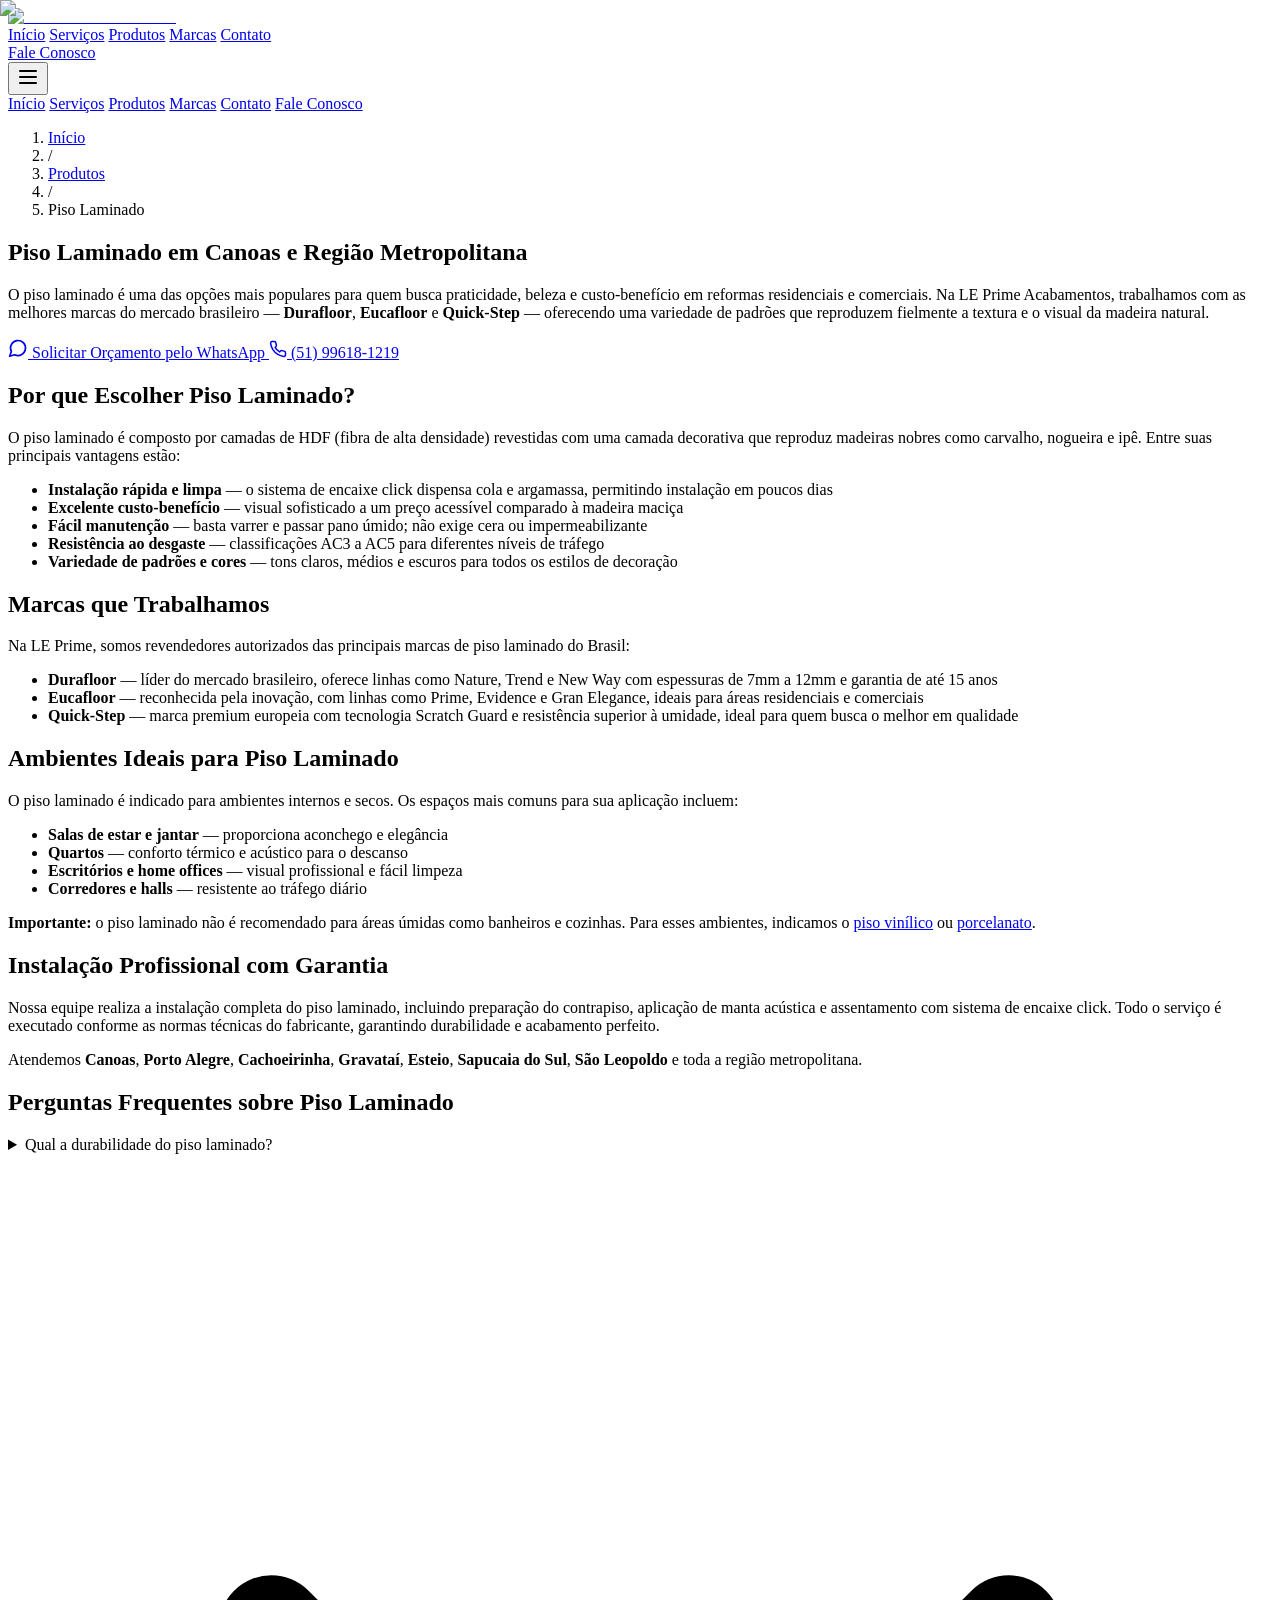
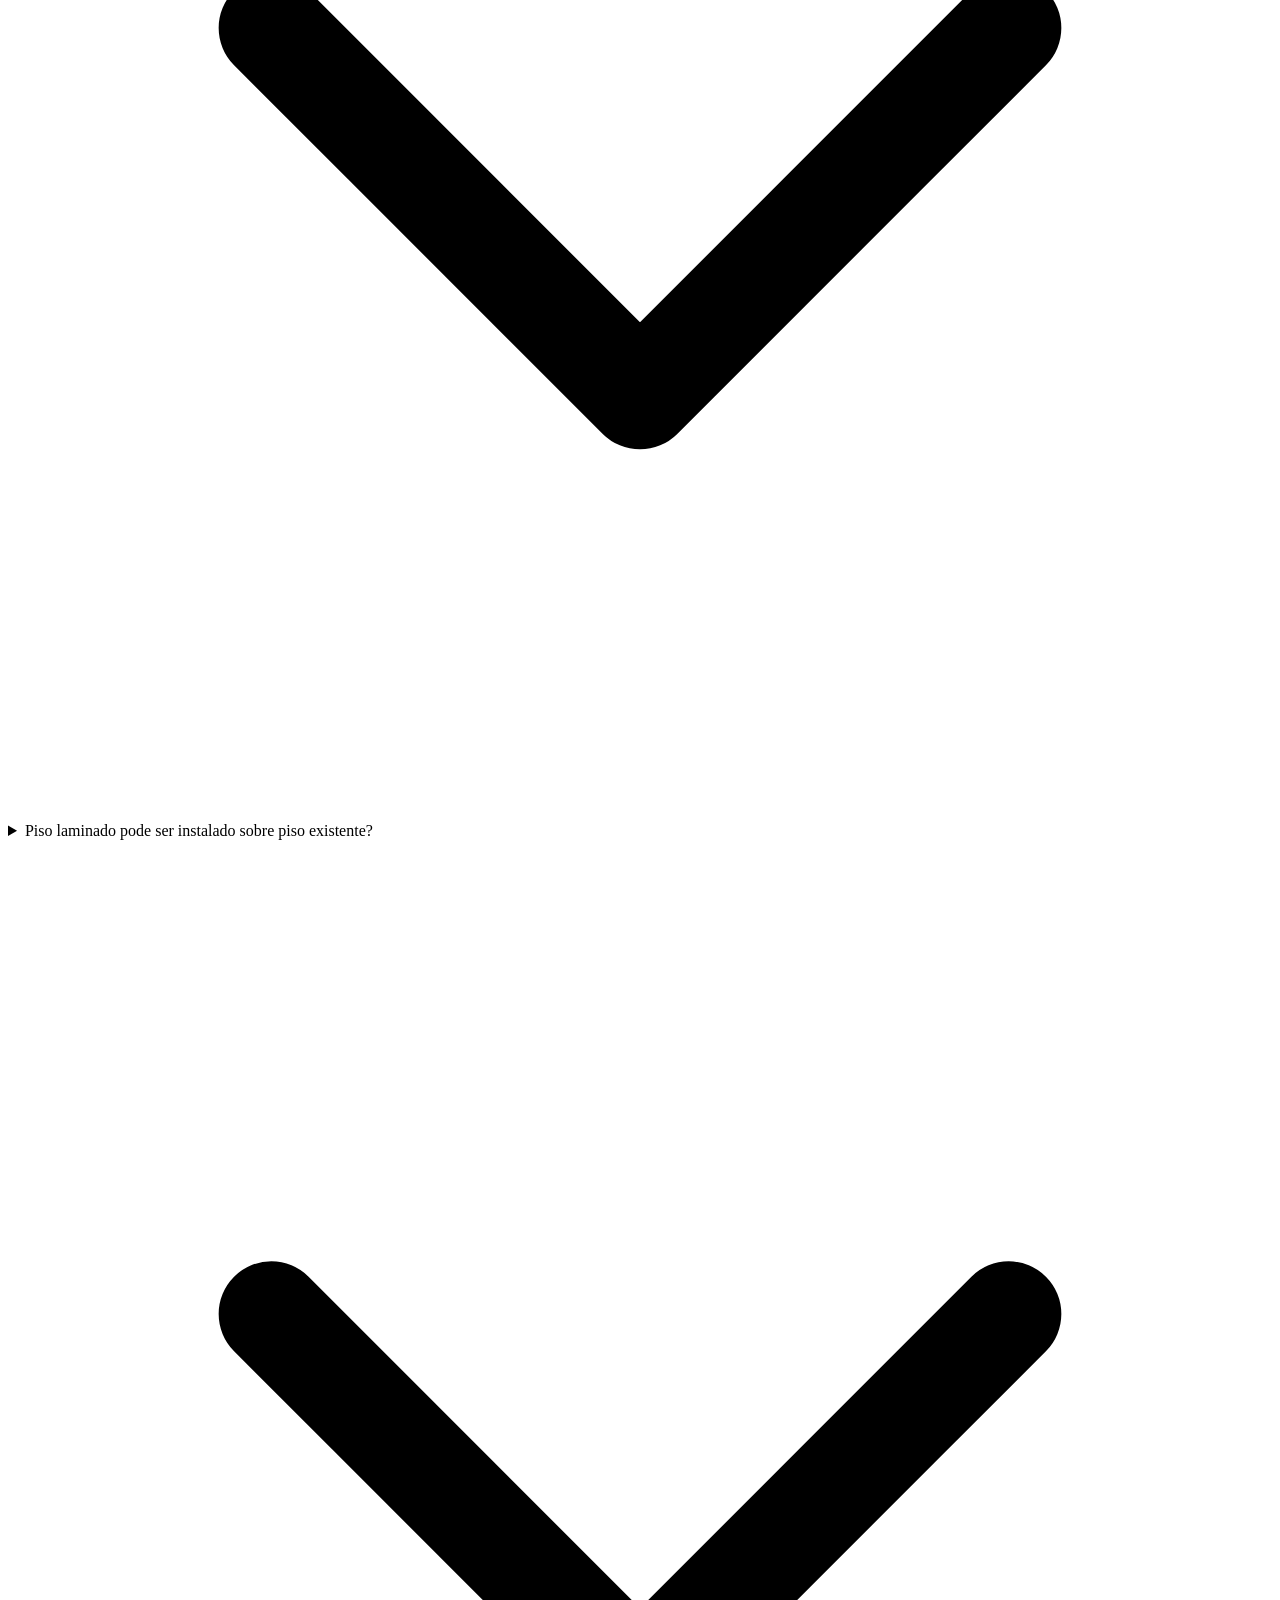
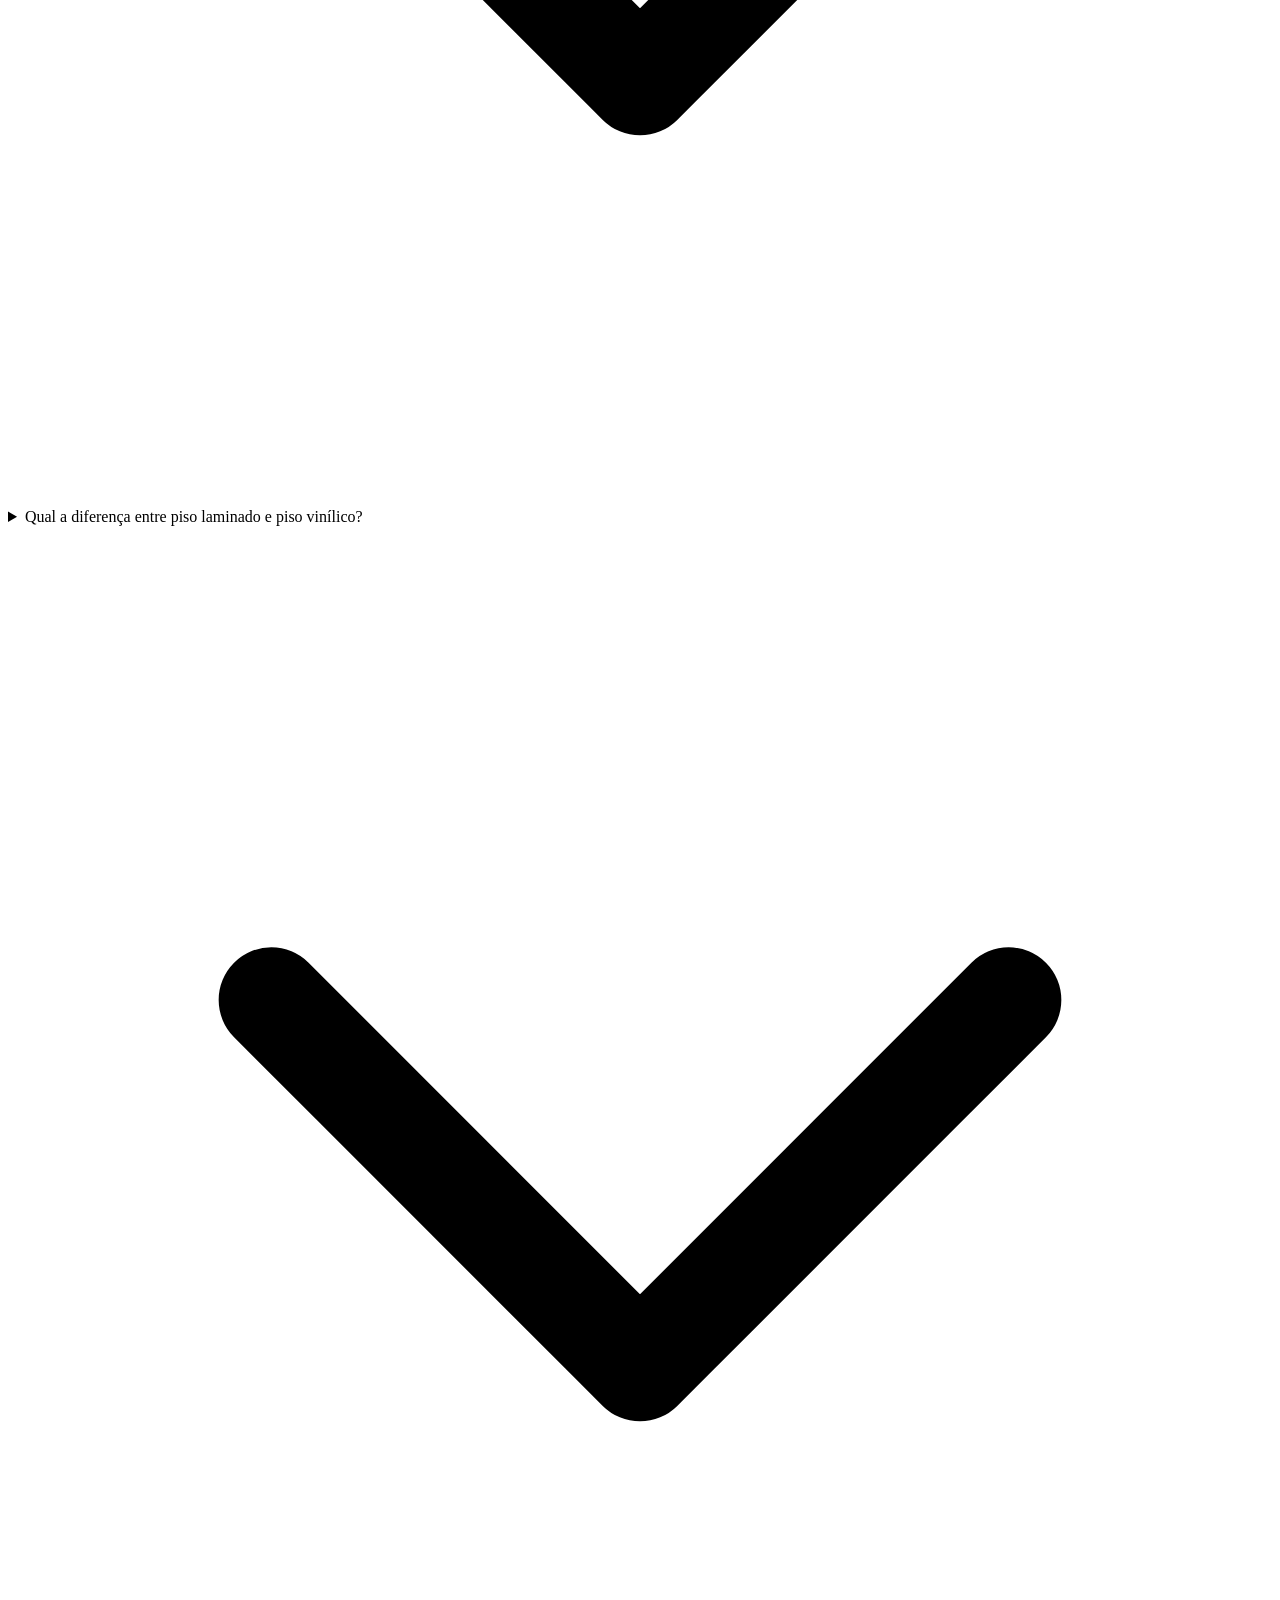
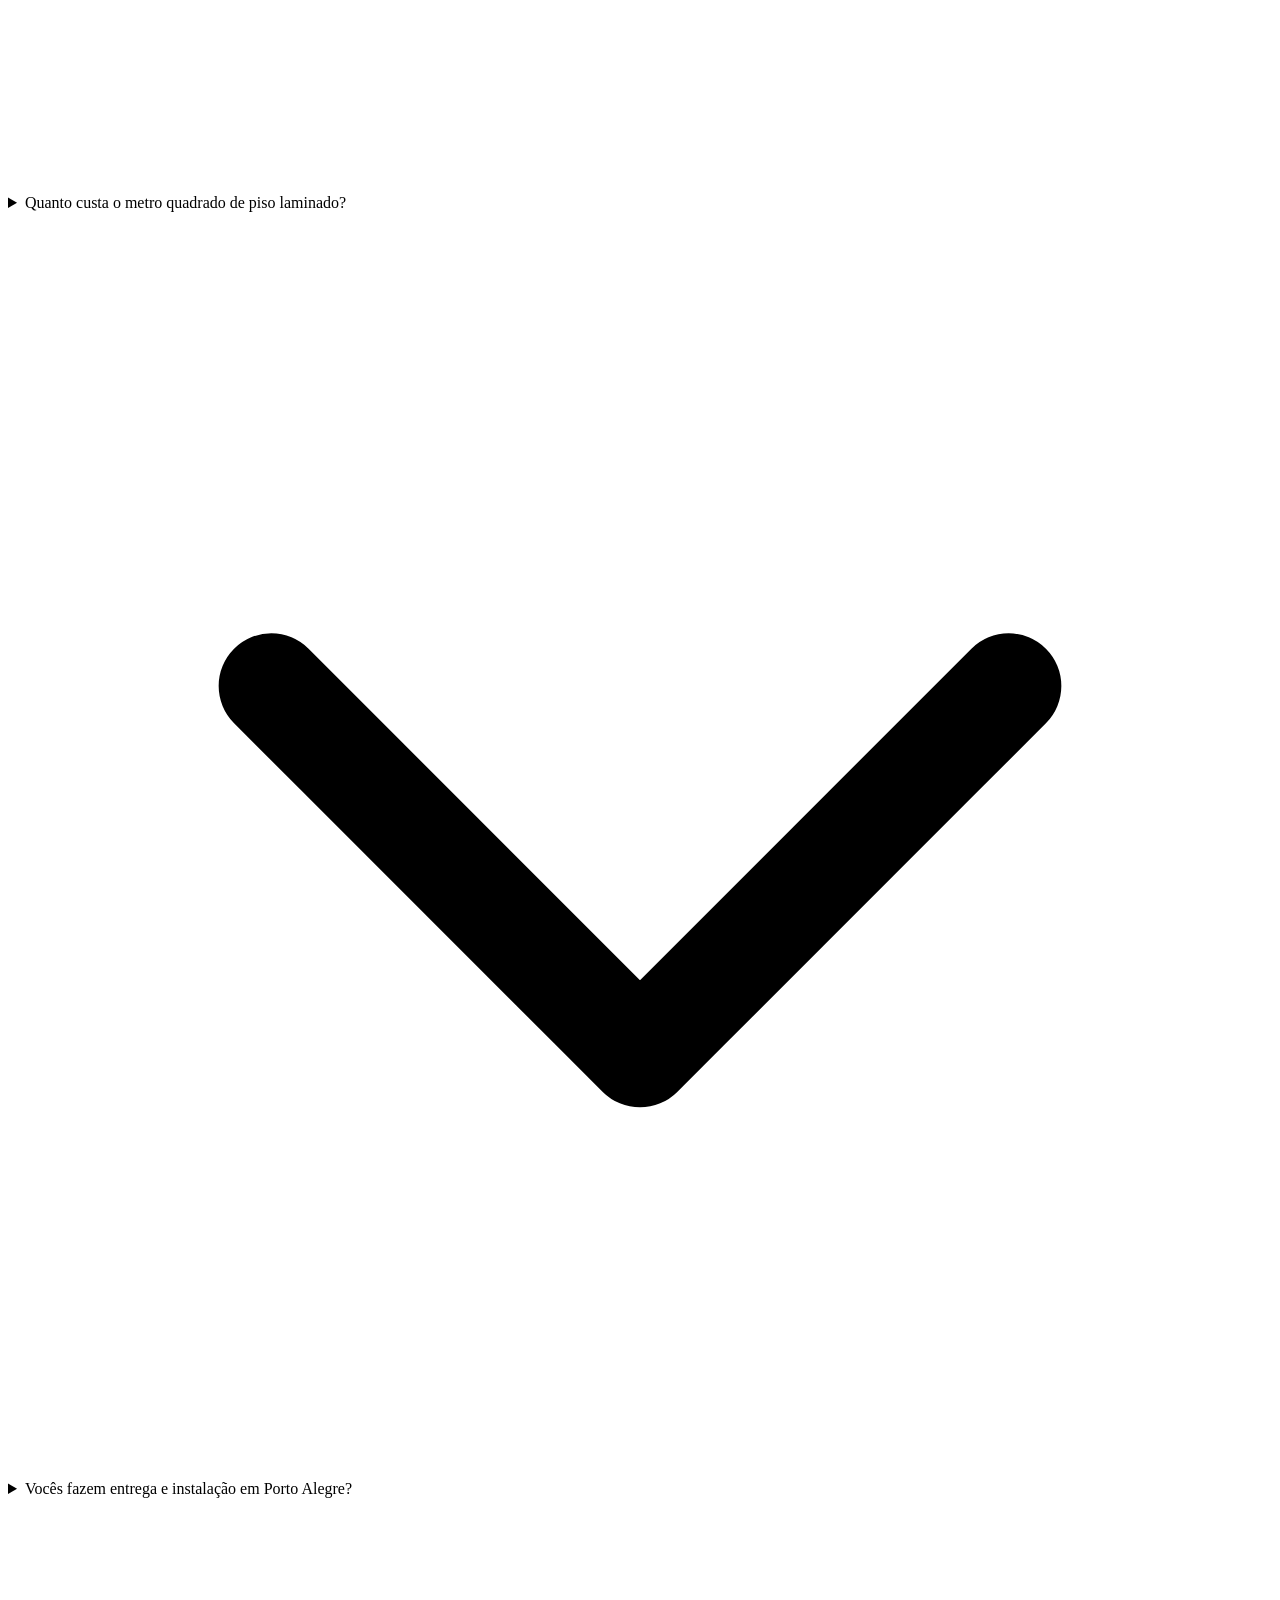
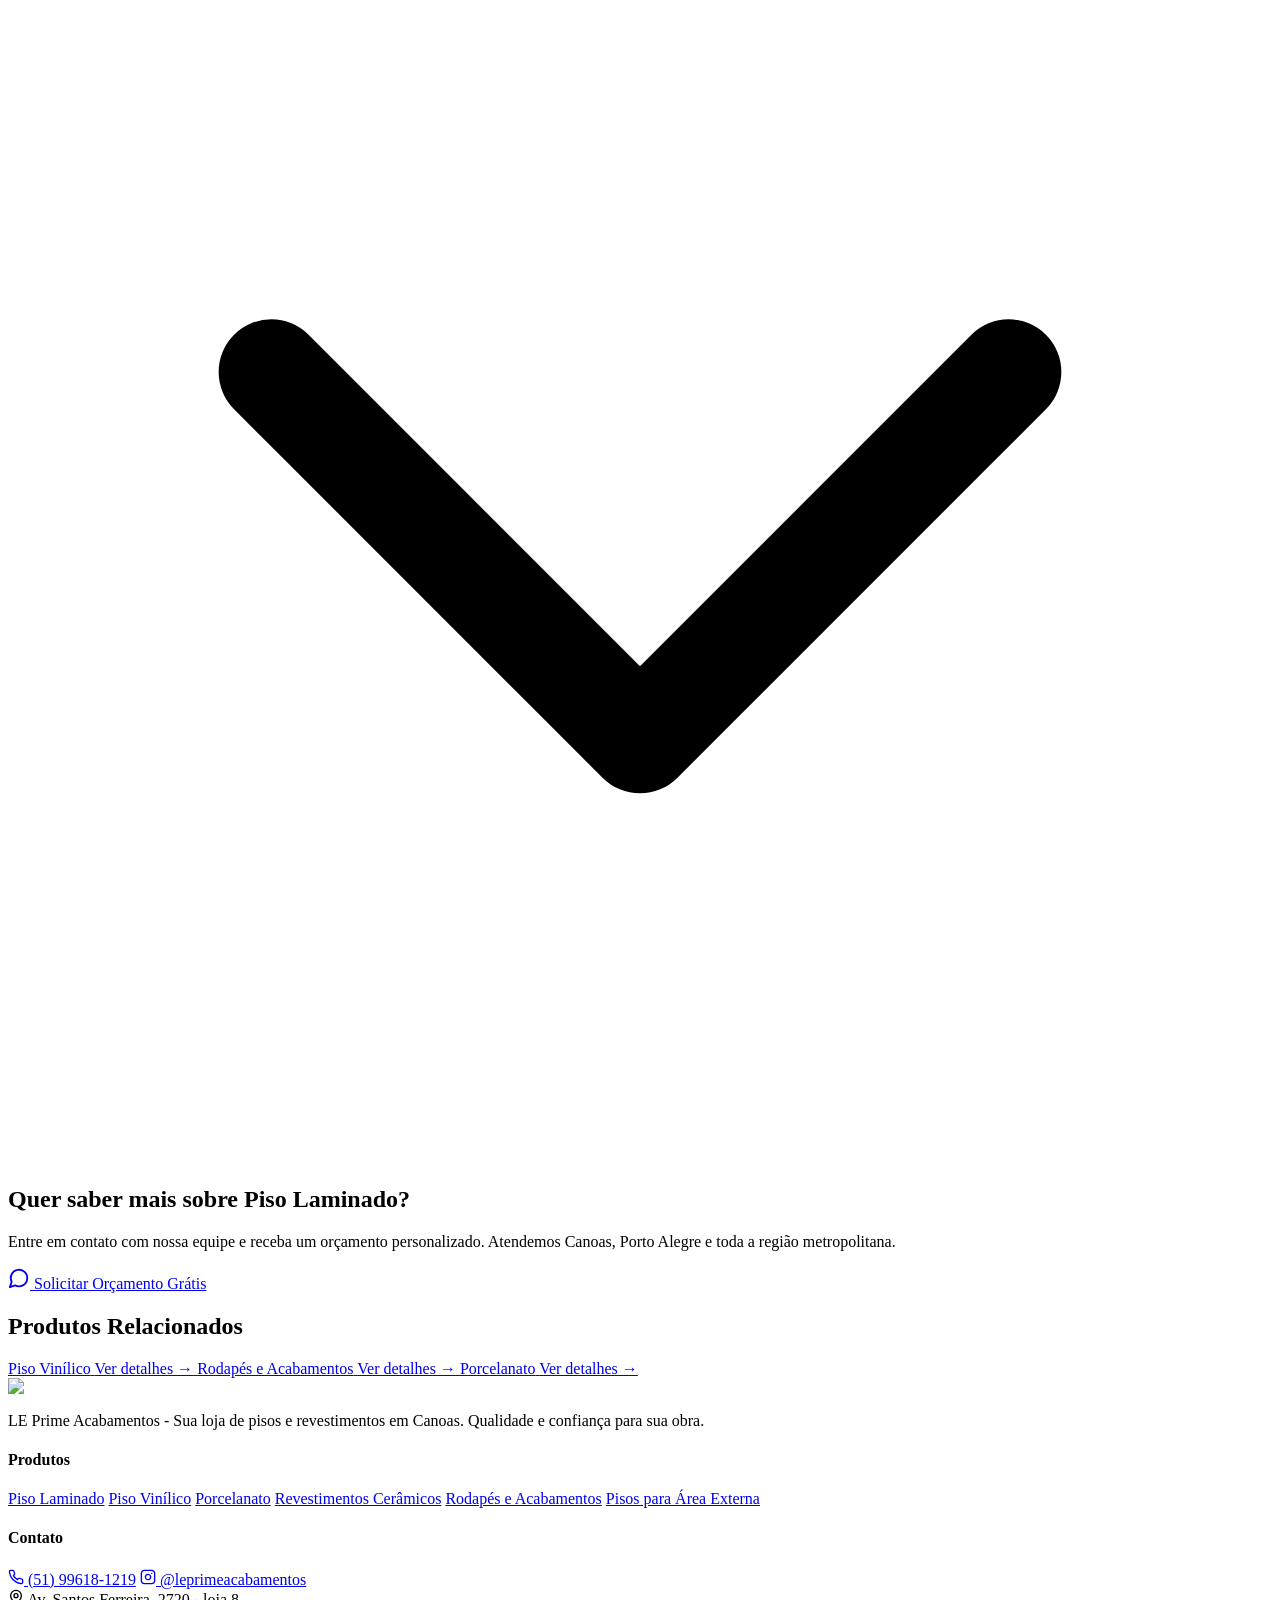
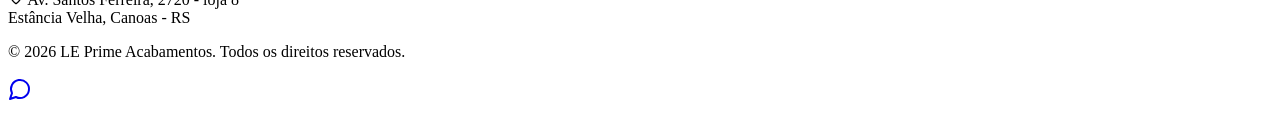
==== public/produtos/piso-laminado/index.html @ abb62f90 "feat: Bloco 4 — 6 páginas de produto com SEO completo - Criadas 6 páginas de produto em /produtos/{s" ====
<!DOCTYPE html>
<html lang="pt-BR">
<head>
<meta charset="utf-8"/>
<meta name="viewport" content="width=device-width, initial-scale=1"/>
<title>Piso Laminado em Canoas, RS | LE Prime Acabamentos</title>
<meta name="description" content="Piso laminado de alta resistência em Canoas e Porto Alegre. Marcas Durafloor, Eucafloor e Quick-Step com instalação profissional e garantia. Orçamento grátis!"/>
<meta name="keywords" content="piso laminado canoas, piso laminado porto alegre, laminado durafloor, laminado eucafloor, laminado quick-step, instalação piso laminado canoas, loja de pisos canoas"/>
<meta name="robots" content="index, follow, max-image-preview:large, max-snippet:-1, max-video-preview:-1"/>
<link rel="canonical" href="https://www.leprimeacabamentos.com.br/produtos/piso-laminado"/>

<!-- Open Graph -->
<meta property="og:title" content="Piso Laminado em Canoas, RS | LE Prime Acabamentos"/>
<meta property="og:description" content="Piso laminado de alta resistência em Canoas e Porto Alegre. Marcas Durafloor, Eucafloor e Quick-Step com instalação profissional e garantia. Orçamento grátis!"/>
<meta property="og:locale" content="pt_BR"/>
<meta property="og:type" content="website"/>
<meta property="og:url" content="https://www.leprimeacabamentos.com.br/produtos/piso-laminado"/>
<meta property="og:site_name" content="LE Prime Acabamentos"/>
<meta property="og:image" content="https://www.leprimeacabamentos.com.br/images/og-image.jpg"/>
<meta property="og:image:width" content="1200"/>
<meta property="og:image:height" content="630"/>
<meta property="og:image:alt" content="Piso Laminado — LE Prime Acabamentos Canoas RS"/>

<!-- Twitter Card -->
<meta name="twitter:card" content="summary_large_image"/>
<meta name="twitter:title" content="Piso Laminado em Canoas, RS | LE Prime Acabamentos"/>
<meta name="twitter:description" content="Piso laminado de alta resistência em Canoas e Porto Alegre. Marcas Durafloor, Eucafloor e Quick-Step com instalação profissional e garantia. Orçamento grátis!"/>
<meta name="twitter:image" content="https://www.leprimeacabamentos.com.br/images/og-image.jpg"/>

<!-- Favicons -->
<link rel="icon" href="/favicon.ico" sizes="48x48"/>
<link rel="icon" type="image/png" href="/favicon-32x32.png" sizes="32x32"/>
<link rel="icon" type="image/png" href="/favicon-16x16.png" sizes="16x16"/>
<link rel="apple-touch-icon" href="/apple-touch-icon-180x180.png" sizes="180x180"/>

<!-- Fonts & CSS (same as homepage) -->
<link rel="preload" href="/_next/static/media/2a65768255d6b625-s.p.d19752fb.woff2" as="font" crossorigin="" type="font/woff2"/>
<link rel="preload" href="/_next/static/media/83afe278b6a6bb3c-s.p.3a6ba036.woff2" as="font" crossorigin="" type="font/woff2"/>
<link rel="stylesheet" href="/_next/static/chunks/842a266dc51f38ae.css" data-precedence="next"/>
<link rel="stylesheet" href="/_next/static/chunks/28640b6b46b6583d.css" data-precedence="next"/>

<!-- Preload hero image -->
<link rel="preload" as="image" href="/piso-laminado.webp"/>

<!-- Schema.org: Product -->
<script type="application/ld+json">{"@context": "https://schema.org", "@type": "Product", "name": "Piso Laminado", "description": "Piso laminado de alta resistência em Canoas e Porto Alegre. Marcas Durafloor, Eucafloor e Quick-Step com instalação profissional e garantia. Orçamento grátis!", "image": "https://www.leprimeacabamentos.com.br/piso-laminado.webp", "brand": {"@type": "Brand", "name": "LE Prime Acabamentos"}, "offers": {"@type": "Offer", "url": "https://www.leprimeacabamentos.com.br/produtos/piso-laminado", "priceCurrency": "BRL", "availability": "https://schema.org/InStock", "seller": {"@type": "LocalBusiness", "name": "LE Prime Acabamentos", "address": {"@type": "PostalAddress", "streetAddress": "Av. Santos Ferreira, 2720 - loja 8, Estância Velha", "addressLocality": "Canoas", "addressRegion": "RS", "addressCountry": "BR"}}}}</script>

<!-- Schema.org: FAQPage -->
<script type="application/ld+json">{"@context": "https://schema.org", "@type": "FAQPage", "mainEntity": [{"@type": "Question", "name": "Qual a durabilidade do piso laminado?", "acceptedAnswer": {"@type": "Answer", "text": "Com manutenção adequada, o piso laminado dura de 10 a 20 anos. A durabilidade depende da classificação AC (resistência ao desgaste) e do cuidado no dia a dia. Modelos AC4 e AC5 são indicados para áreas de maior tráfego."}}, {"@type": "Question", "name": "Piso laminado pode ser instalado sobre piso existente?", "acceptedAnswer": {"@type": "Answer", "text": "Sim! Uma das grandes vantagens do laminado é poder ser instalado sobre pisos existentes (cerâmica, porcelanato, cimento) desde que a superfície esteja nivelada. Isso reduz o tempo e custo da reforma."}}, {"@type": "Question", "name": "Qual a diferença entre piso laminado e piso vinílico?", "acceptedAnswer": {"@type": "Answer", "text": "O piso laminado é feito de madeira (HDF) e não resiste à água, sendo ideal para áreas secas. Já o piso vinílico é 100% resistente à água e pode ser usado em cozinhas e banheiros. Ambos têm visual semelhante, mas aplicações diferentes."}}, {"@type": "Question", "name": "Quanto custa o metro quadrado de piso laminado?", "acceptedAnswer": {"@type": "Answer", "text": "O preço varia conforme a marca e linha. Na LE Prime, trabalhamos com opções a partir de R$ 40/m² até linhas premium acima de R$ 120/m². Entre em contato pelo WhatsApp para um orçamento personalizado."}}, {"@type": "Question", "name": "Vocês fazem entrega e instalação em Porto Alegre?", "acceptedAnswer": {"@type": "Answer", "text": "Sim! Atendemos Porto Alegre, Canoas e toda a região metropolitana. Fazemos entrega do material e instalação profissional com garantia de mão de obra."}}]}</script>

<!-- Schema.org: BreadcrumbList -->
<script type="application/ld+json">{"@context": "https://schema.org", "@type": "BreadcrumbList", "itemListElement": [{"@type": "ListItem", "position": 1, "name": "Início", "item": "https://www.leprimeacabamentos.com.br"}, {"@type": "ListItem", "position": 2, "name": "Produtos", "item": "https://www.leprimeacabamentos.com.br/#produtos"}, {"@type": "ListItem", "position": 3, "name": "Piso Laminado", "item": "https://www.leprimeacabamentos.com.br/produtos/piso-laminado"}]}</script>

<!-- Meta Pixel -->
<script>!function(f,b,e,v,n,t,s){if(f.fbq)return;n=f.fbq=function(){n.callMethod?n.callMethod.apply(n,arguments):n.queue.push(arguments)};if(!f._fbq)f._fbq=n;n.push=n;n.loaded=!0;n.version='2.0';n.queue=[];t=b.createElement(e);t.async=!0;t.src=v;s=b.getElementsByTagName(e)[0];s.parentNode.insertBefore(t,s)}(window,document,'script','https://connect.facebook.net/en_US/fbevents.js');fbq('init','460157146189264');fbq('track','PageView');</script>
<noscript><img height="1" width="1" style="display:none" src="https://www.facebook.com/tr?id=460157146189264&ev=PageView&noscript=1"/></noscript>

<!-- GTM -->
<script>(function(w,d,s,l,i){w[l]=w[l]||[];w[l].push({'gtm.start':new Date().getTime(),event:'gtm.js'});var f=d.getElementsByTagName(s)[0],j=d.createElement(s),dl=l!='dataLayer'?'&l='+l:'';j.async=true;j.src='https://www.googletagmanager.com/gtm.js?id='+i+dl;f.parentNode.insertBefore(j,f);})(window,document,'script','dataLayer','GTM-TZK64F4Z');</script>

<!-- GA4 Event Tracking -->
<script>
(function(){
  window.dataLayer = window.dataLayer || [];
  if (typeof window.gtag !== 'function') {
    window.gtag = function(){ window.dataLayer.push(arguments); };
  }
  // WhatsApp click tracking
  document.addEventListener('click', function(e) {
    var link = e.target.closest('a[href*="wa.me"]');
    if (!link) return;
    var href = link.getAttribute('href') || '';
    gtag('event', 'clique_whatsapp', {
      event_category: 'engajamento',
      event_label: 'Piso Laminado',
      link_url: href,
      produto: 'Piso Laminado',
      origem: 'pagina_produto',
      page_path: '/produtos/piso-laminado'
    });
    if (typeof fbq === 'function') {
      fbq('track', 'Contact', { content_name: 'Piso Laminado', content_category: 'pagina_produto' });
    }
  }, true);
  // Scroll 50%
  var scroll50Fired = false;
  function checkScroll() {
    if (scroll50Fired) return;
    var scrollTop = window.pageYOffset || document.documentElement.scrollTop;
    var docHeight = document.documentElement.scrollHeight - window.innerHeight;
    if (docHeight > 0 && (scrollTop / docHeight) >= 0.5) {
      scroll50Fired = true;
      gtag('event', 'scroll_50', { event_category: 'engajamento', event_label: 'piso-laminado', percent_scrolled: 50 });
      window.removeEventListener('scroll', checkScroll);
    }
  }
  window.addEventListener('scroll', checkScroll, { passive: true });
  // Tel/mailto click tracking
  document.addEventListener('click', function(e) {
    var btn = e.target.closest('a[href*="tel:"], a[href*="mailto:"]');
    if (!btn) return;
    var href = btn.getAttribute('href') || '';
    var tipo = href.indexOf('tel:') === 0 ? 'telefone' : 'email';
    gtag('event', 'clique_contato', { event_category: 'engajamento', event_label: tipo, link_url: href });
  }, true);
})();
</script>
</head>
<body class="font-sans antialiased bg-[#1a2830]">
<noscript><iframe src="https://www.googletagmanager.com/ns.html?id=GTM-TZK64F4Z" height="0" width="0" style="display:none;visibility:hidden"></iframe></noscript>

<!-- Header -->
<header class="fixed top-0 left-0 right-0 z-50 bg-[#1a2830]/95 backdrop-blur-sm border-b border-[#3d5a6c]/30">
  <div class="container mx-auto px-4">
    <div class="flex items-center justify-between h-16 md:h-20">
      <a href="/" title="Página inicial LE Prime Acabamentos" class="flex items-center">
        <img alt="LE Prime Acabamentos" loading="eager" width="180" height="60" class="h-10 md:h-14 w-auto" style="color:transparent" src="/images/leprime-logo.png"/>
      </a>
      <nav class="hidden md:flex items-center gap-8">
        <a href="/" title="Página inicial" class="text-gray-300 hover:text-white font-medium transition-colors">Início</a>
        <a href="/#servicos" title="Nossos serviços" class="text-gray-300 hover:text-white font-medium transition-colors">Serviços</a>
        <a href="/#produtos" title="Nossos produtos" class="text-white font-medium transition-colors">Produtos</a>
        <a href="/#marcas" title="Marcas parceiras" class="text-gray-300 hover:text-white font-medium transition-colors">Marcas</a>
        <a href="/#contato" title="Contato" class="text-gray-300 hover:text-white font-medium transition-colors">Contato</a>
      </nav>
      <div class="hidden md:block">
        <a href="https://wa.me/5551996181219" title="Fale conosco pelo WhatsApp" target="_blank" rel="noopener noreferrer" class="inline-flex items-center justify-center gap-2 whitespace-nowrap rounded-md text-sm font-medium transition-all h-9 px-4 py-2 bg-[#4fb8a8] text-white hover:bg-[#3da897]">Fale Conosco</a>
      </div>
      <button class="md:hidden p-2 text-gray-300" aria-label="Abrir menu" onclick="document.getElementById('mobileMenu').classList.toggle('hidden')">
        <svg width="24" height="24" viewBox="0 0 24 24" fill="none" stroke="currentColor" stroke-width="2" stroke-linecap="round" stroke-linejoin="round"><line x1="4" x2="20" y1="12" y2="12"/><line x1="4" x2="20" y1="6" y2="6"/><line x1="4" x2="20" y1="18" y2="18"/></svg>
      </button>
    </div>
    <!-- Mobile menu -->
    <div id="mobileMenu" class="hidden md:hidden pb-4 border-t border-[#3d5a6c]/30">
      <nav class="flex flex-col gap-3 pt-4">
        <a href="/" class="text-gray-300 hover:text-white font-medium px-2">Início</a>
        <a href="/#servicos" class="text-gray-300 hover:text-white font-medium px-2">Serviços</a>
        <a href="/#produtos" class="text-white font-medium px-2">Produtos</a>
        <a href="/#marcas" class="text-gray-300 hover:text-white font-medium px-2">Marcas</a>
        <a href="/#contato" class="text-gray-300 hover:text-white font-medium px-2">Contato</a>
        <a href="https://wa.me/5551996181219" target="_blank" rel="noopener noreferrer" class="inline-flex items-center justify-center rounded-md text-sm font-medium h-9 px-4 bg-[#4fb8a8] text-white hover:bg-[#3da897] mt-2">Fale Conosco</a>
      </nav>
    </div>
  </div>
</header>

<main class="min-h-screen pt-20">
  <!-- Hero / Breadcrumb -->
  <section class="relative py-16 md:py-24 overflow-hidden">
    <div class="absolute inset-0 z-0">
      <img alt="Piso laminado de madeira alta resistência — venda e instalação em Canoas e região metropolitana de Porto Alegre" decoding="async" class="object-cover w-full h-full" style="position:absolute;height:100%;width:100%;left:0;top:0;right:0;bottom:0;color:transparent" src="/piso-laminado.webp" fetchpriority="high"/>
      <div class="absolute inset-0 bg-[#1a2830]/80"></div>
    </div>
    <div class="container mx-auto px-4 relative z-10">
      <!-- Breadcrumb -->
      <nav aria-label="Breadcrumb" class="mb-6">
        <ol class="flex items-center gap-2 text-sm text-gray-400">
          <li><a href="/" class="hover:text-white transition-colors">Início</a></li>
          <li><span class="mx-1">/</span></li>
          <li><a href="/#produtos" class="hover:text-white transition-colors">Produtos</a></li>
          <li><span class="mx-1">/</span></li>
          <li class="text-white font-medium">Piso Laminado</li>
        </ol>
      </nav>
      <h1 class="text-3xl md:text-4xl lg:text-5xl font-bold text-white mb-6 text-balance">Piso Laminado em Canoas e Região Metropolitana</h1>
      <p class="text-lg md:text-xl text-gray-300 leading-relaxed max-w-3xl">O piso laminado é uma das opções mais populares para quem busca praticidade, beleza e custo-benefício em reformas residenciais e comerciais. Na LE Prime Acabamentos, trabalhamos com as melhores marcas do mercado brasileiro — <strong>Durafloor</strong>, <strong>Eucafloor</strong> e <strong>Quick-Step</strong> — oferecendo uma variedade de padrões que reproduzem fielmente a textura e o visual da madeira natural.</p>
      <div class="flex flex-col sm:flex-row gap-4 mt-8">
        <a href="https://wa.me/5551996181219?text=Olá%21%20Gostaria%20de%20saber%20mais%20sobre%20Piso%20Laminado" target="_blank" rel="noopener noreferrer" class="inline-flex items-center justify-center gap-2 whitespace-nowrap text-sm font-medium h-12 rounded-md px-8 bg-[#25D366] text-white hover:bg-[#128C7E] transition-all shadow-lg">
          <svg width="20" height="20" viewBox="0 0 24 24" fill="none" stroke="currentColor" stroke-width="2" stroke-linecap="round" stroke-linejoin="round"><path d="M7.9 20A9 9 0 1 0 4 16.1L2 22Z"/></svg>
          Solicitar Orçamento pelo WhatsApp
        </a>
        <a href="tel:+5551996181219" class="inline-flex items-center justify-center gap-2 whitespace-nowrap text-sm font-medium h-12 rounded-md px-8 border border-gray-500 text-white hover:bg-white/10 transition-all">
          <svg width="18" height="18" viewBox="0 0 24 24" fill="none" stroke="currentColor" stroke-width="2" stroke-linecap="round" stroke-linejoin="round"><path d="M22 16.92v3a2 2 0 0 1-2.18 2 19.79 19.79 0 0 1-8.63-3.07 19.5 19.5 0 0 1-6-6 19.79 19.79 0 0 1-3.07-8.67A2 2 0 0 1 4.11 2h3a2 2 0 0 1 2 1.72 12.84 12.84 0 0 0 .7 2.81 2 2 0 0 1-.45 2.11L8.09 9.91a16 16 0 0 0 6 6l1.27-1.27a2 2 0 0 1 2.11-.45 12.84 12.84 0 0 0 2.81.7A2 2 0 0 1 22 16.92z"/></svg>
          (51) 99618-1219
        </a>
      </div>
    </div>
  </section>

  <!-- Content -->
  <section class="py-12 md:py-20">
    <div class="container mx-auto px-4">
      <div class="max-w-4xl mx-auto">

      <div class="mb-8">
        <h2 class="text-2xl md:text-3xl font-bold text-white mb-4">Por que Escolher Piso Laminado?</h2>
        <div class="text-gray-300 leading-relaxed text-base md:text-lg">O piso laminado é composto por camadas de HDF (fibra de alta densidade) revestidas com uma camada decorativa que reproduz madeiras nobres como carvalho, nogueira e ipê. Entre suas principais vantagens estão:

<ul class="list-disc pl-6 space-y-2 mt-3">
<li><strong>Instalação rápida e limpa</strong> — o sistema de encaixe click dispensa cola e argamassa, permitindo instalação em poucos dias</li>
<li><strong>Excelente custo-benefício</strong> — visual sofisticado a um preço acessível comparado à madeira maciça</li>
<li><strong>Fácil manutenção</strong> — basta varrer e passar pano úmido; não exige cera ou impermeabilizante</li>
<li><strong>Resistência ao desgaste</strong> — classificações AC3 a AC5 para diferentes níveis de tráfego</li>
<li><strong>Variedade de padrões e cores</strong> — tons claros, médios e escuros para todos os estilos de decoração</li>
</ul></div>
      </div>
      <div class="mb-8">
        <h2 class="text-2xl md:text-3xl font-bold text-white mb-4">Marcas que Trabalhamos</h2>
        <div class="text-gray-300 leading-relaxed text-base md:text-lg">Na LE Prime, somos revendedores autorizados das principais marcas de piso laminado do Brasil:

<ul class="list-disc pl-6 space-y-2 mt-3">
<li><strong>Durafloor</strong> — líder do mercado brasileiro, oferece linhas como Nature, Trend e New Way com espessuras de 7mm a 12mm e garantia de até 15 anos</li>
<li><strong>Eucafloor</strong> — reconhecida pela inovação, com linhas como Prime, Evidence e Gran Elegance, ideais para áreas residenciais e comerciais</li>
<li><strong>Quick-Step</strong> — marca premium europeia com tecnologia Scratch Guard e resistência superior à umidade, ideal para quem busca o melhor em qualidade</li>
</ul></div>
      </div>
      <div class="mb-8">
        <h2 class="text-2xl md:text-3xl font-bold text-white mb-4">Ambientes Ideais para Piso Laminado</h2>
        <div class="text-gray-300 leading-relaxed text-base md:text-lg">O piso laminado é indicado para ambientes internos e secos. Os espaços mais comuns para sua aplicação incluem:

<ul class="list-disc pl-6 space-y-2 mt-3">
<li><strong>Salas de estar e jantar</strong> — proporciona aconchego e elegância</li>
<li><strong>Quartos</strong> — conforto térmico e acústico para o descanso</li>
<li><strong>Escritórios e home offices</strong> — visual profissional e fácil limpeza</li>
<li><strong>Corredores e halls</strong> — resistente ao tráfego diário</li>
</ul>

<p class="mt-3"><strong>Importante:</strong> o piso laminado não é recomendado para áreas úmidas como banheiros e cozinhas. Para esses ambientes, indicamos o <a href="/produtos/piso-vinilico" title="Piso Vinílico — LE Prime Acabamentos" class="text-[#4fb8a8] hover:underline">piso vinílico</a> ou <a href="/produtos/porcelanato" title="Porcelanato — LE Prime Acabamentos" class="text-[#4fb8a8] hover:underline">porcelanato</a>.</p></div>
      </div>
      <div class="mb-8">
        <h2 class="text-2xl md:text-3xl font-bold text-white mb-4">Instalação Profissional com Garantia</h2>
        <div class="text-gray-300 leading-relaxed text-base md:text-lg">Nossa equipe realiza a instalação completa do piso laminado, incluindo preparação do contrapiso, aplicação de manta acústica e assentamento com sistema de encaixe click. Todo o serviço é executado conforme as normas técnicas do fabricante, garantindo durabilidade e acabamento perfeito.

<p class="mt-3">Atendemos <strong>Canoas</strong>, <strong>Porto Alegre</strong>, <strong>Cachoeirinha</strong>, <strong>Gravataí</strong>, <strong>Esteio</strong>, <strong>Sapucaia do Sul</strong>, <strong>São Leopoldo</strong> e toda a região metropolitana.</p></div>
      </div>
      </div>
    </div>
  </section>

  <!-- FAQ -->
  <section class="py-12 md:py-20 bg-[#15222a]">
    <div class="container mx-auto px-4">
      <div class="max-w-4xl mx-auto">
        <h2 class="text-2xl md:text-3xl font-bold text-white mb-8">Perguntas Frequentes sobre Piso Laminado</h2>
        <div class="space-y-3">

        <details class="group border border-[#3d5a6c]/30 rounded-lg">
          <summary class="flex items-center justify-between cursor-pointer p-5 text-white font-semibold text-base md:text-lg hover:bg-[#243842]/50 rounded-lg transition-colors">
            <span>Qual a durabilidade do piso laminado?</span>
            <svg class="w-5 h-5 text-gray-400 group-open:rotate-180 transition-transform flex-shrink-0 ml-4" fill="none" stroke="currentColor" viewBox="0 0 24 24"><path stroke-linecap="round" stroke-linejoin="round" stroke-width="2" d="M19 9l-7 7-7-7"/></svg>
          </summary>
          <div class="px-5 pb-5 text-gray-300 leading-relaxed">Com manutenção adequada, o piso laminado dura de 10 a 20 anos. A durabilidade depende da classificação AC (resistência ao desgaste) e do cuidado no dia a dia. Modelos AC4 e AC5 são indicados para áreas de maior tráfego.</div>
        </details>
        <details class="group border border-[#3d5a6c]/30 rounded-lg">
          <summary class="flex items-center justify-between cursor-pointer p-5 text-white font-semibold text-base md:text-lg hover:bg-[#243842]/50 rounded-lg transition-colors">
            <span>Piso laminado pode ser instalado sobre piso existente?</span>
            <svg class="w-5 h-5 text-gray-400 group-open:rotate-180 transition-transform flex-shrink-0 ml-4" fill="none" stroke="currentColor" viewBox="0 0 24 24"><path stroke-linecap="round" stroke-linejoin="round" stroke-width="2" d="M19 9l-7 7-7-7"/></svg>
          </summary>
          <div class="px-5 pb-5 text-gray-300 leading-relaxed">Sim! Uma das grandes vantagens do laminado é poder ser instalado sobre pisos existentes (cerâmica, porcelanato, cimento) desde que a superfície esteja nivelada. Isso reduz o tempo e custo da reforma.</div>
        </details>
        <details class="group border border-[#3d5a6c]/30 rounded-lg">
          <summary class="flex items-center justify-between cursor-pointer p-5 text-white font-semibold text-base md:text-lg hover:bg-[#243842]/50 rounded-lg transition-colors">
            <span>Qual a diferença entre piso laminado e piso vinílico?</span>
            <svg class="w-5 h-5 text-gray-400 group-open:rotate-180 transition-transform flex-shrink-0 ml-4" fill="none" stroke="currentColor" viewBox="0 0 24 24"><path stroke-linecap="round" stroke-linejoin="round" stroke-width="2" d="M19 9l-7 7-7-7"/></svg>
          </summary>
          <div class="px-5 pb-5 text-gray-300 leading-relaxed">O piso laminado é feito de madeira (HDF) e não resiste à água, sendo ideal para áreas secas. Já o piso vinílico é 100% resistente à água e pode ser usado em cozinhas e banheiros. Ambos têm visual semelhante, mas aplicações diferentes.</div>
        </details>
        <details class="group border border-[#3d5a6c]/30 rounded-lg">
          <summary class="flex items-center justify-between cursor-pointer p-5 text-white font-semibold text-base md:text-lg hover:bg-[#243842]/50 rounded-lg transition-colors">
            <span>Quanto custa o metro quadrado de piso laminado?</span>
            <svg class="w-5 h-5 text-gray-400 group-open:rotate-180 transition-transform flex-shrink-0 ml-4" fill="none" stroke="currentColor" viewBox="0 0 24 24"><path stroke-linecap="round" stroke-linejoin="round" stroke-width="2" d="M19 9l-7 7-7-7"/></svg>
          </summary>
          <div class="px-5 pb-5 text-gray-300 leading-relaxed">O preço varia conforme a marca e linha. Na LE Prime, trabalhamos com opções a partir de R$ 40/m² até linhas premium acima de R$ 120/m². Entre em contato pelo WhatsApp para um orçamento personalizado.</div>
        </details>
        <details class="group border border-[#3d5a6c]/30 rounded-lg">
          <summary class="flex items-center justify-between cursor-pointer p-5 text-white font-semibold text-base md:text-lg hover:bg-[#243842]/50 rounded-lg transition-colors">
            <span>Vocês fazem entrega e instalação em Porto Alegre?</span>
            <svg class="w-5 h-5 text-gray-400 group-open:rotate-180 transition-transform flex-shrink-0 ml-4" fill="none" stroke="currentColor" viewBox="0 0 24 24"><path stroke-linecap="round" stroke-linejoin="round" stroke-width="2" d="M19 9l-7 7-7-7"/></svg>
          </summary>
          <div class="px-5 pb-5 text-gray-300 leading-relaxed">Sim! Atendemos Porto Alegre, Canoas e toda a região metropolitana. Fazemos entrega do material e instalação profissional com garantia de mão de obra.</div>
        </details>
        </div>
      </div>
    </div>
  </section>

  <!-- CTA -->
  <section class="py-12 md:py-20">
    <div class="container mx-auto px-4">
      <div class="max-w-4xl mx-auto text-center">
        <h2 class="text-2xl md:text-3xl font-bold text-white mb-4">Quer saber mais sobre Piso Laminado?</h2>
        <p class="text-gray-300 text-lg mb-8 max-w-2xl mx-auto">Entre em contato com nossa equipe e receba um orçamento personalizado. Atendemos Canoas, Porto Alegre e toda a região metropolitana.</p>
        <div class="flex flex-col sm:flex-row gap-4 justify-center">
          <a href="https://wa.me/5551996181219?text=Olá%21%20Gostaria%20de%20saber%20mais%20sobre%20Piso%20Laminado" target="_blank" rel="noopener noreferrer" class="inline-flex items-center justify-center gap-2 text-base font-medium h-14 rounded-md px-10 bg-[#25D366] text-white hover:bg-[#128C7E] transition-all shadow-lg">
            <svg width="22" height="22" viewBox="0 0 24 24" fill="none" stroke="currentColor" stroke-width="2" stroke-linecap="round" stroke-linejoin="round"><path d="M7.9 20A9 9 0 1 0 4 16.1L2 22Z"/></svg>
            Solicitar Orçamento Grátis
          </a>
        </div>
      </div>
    </div>
  </section>

  <!-- Related Products -->
  <section class="py-12 md:py-16 bg-[#15222a]">
    <div class="container mx-auto px-4">
      <div class="max-w-4xl mx-auto">
        <h2 class="text-xl md:text-2xl font-bold text-white mb-6">Produtos Relacionados</h2>
        <div class="grid grid-cols-1 sm:grid-cols-3 gap-4">

        <a href="/produtos/piso-vinilico" title="Piso Vinílico — LE Prime Acabamentos" class="block p-5 bg-[#243842] border border-[#3d5a6c]/30 rounded-xl hover:border-[#4fb8a8]/50 transition-colors">
          <span class="text-white font-semibold text-lg">Piso Vinílico</span>
          <span class="block text-gray-400 text-sm mt-1">Ver detalhes →</span>
        </a>
        <a href="/produtos/rodapes-acabamentos" title="Rodapés e Acabamentos — LE Prime Acabamentos" class="block p-5 bg-[#243842] border border-[#3d5a6c]/30 rounded-xl hover:border-[#4fb8a8]/50 transition-colors">
          <span class="text-white font-semibold text-lg">Rodapés e Acabamentos</span>
          <span class="block text-gray-400 text-sm mt-1">Ver detalhes →</span>
        </a>
        <a href="/produtos/porcelanato" title="Porcelanato — LE Prime Acabamentos" class="block p-5 bg-[#243842] border border-[#3d5a6c]/30 rounded-xl hover:border-[#4fb8a8]/50 transition-colors">
          <span class="text-white font-semibold text-lg">Porcelanato</span>
          <span class="block text-gray-400 text-sm mt-1">Ver detalhes →</span>
        </a>
        </div>
      </div>
    </div>
  </section>
</main>

<!-- Footer -->
<footer class="bg-[#0f1a21] text-white py-12 border-t border-[#3d5a6c]/20">
  <div class="container mx-auto px-4">
    <div class="grid grid-cols-1 md:grid-cols-3 gap-8">
      <div>
        <img alt="LE Prime Acabamentos" loading="lazy" width="80" height="80" class="h-16 w-16 rounded-full mb-4" style="color:transparent" src="/images/leprime-icon.webp"/>
        <p class="text-gray-400 leading-relaxed">LE Prime Acabamentos - Sua loja de pisos e revestimentos em Canoas. Qualidade e confiança para sua obra.</p>
      </div>
      <div>
        <h4 class="font-semibold text-lg mb-4">Produtos</h4>
        <nav class="flex flex-col gap-2">
          <a href="/produtos/piso-laminado" class="text-gray-400 hover:text-white transition-colors">Piso Laminado</a>
          <a href="/produtos/piso-vinilico" class="text-gray-400 hover:text-white transition-colors">Piso Vinílico</a>
          <a href="/produtos/porcelanato" class="text-gray-400 hover:text-white transition-colors">Porcelanato</a>
          <a href="/produtos/revestimentos-ceramicos" class="text-gray-400 hover:text-white transition-colors">Revestimentos Cerâmicos</a>
          <a href="/produtos/rodapes-acabamentos" class="text-gray-400 hover:text-white transition-colors">Rodapés e Acabamentos</a>
          <a href="/produtos/pisos-area-externa" class="text-gray-400 hover:text-white transition-colors">Pisos para Área Externa</a>
        </nav>
      </div>
      <div>
        <h4 class="font-semibold text-lg mb-4">Contato</h4>
        <div class="space-y-3">
          <a href="https://wa.me/5551996181219" title="Fale conosco pelo WhatsApp" target="_blank" rel="noopener noreferrer" class="flex items-center gap-2 text-gray-400 hover:text-white transition-colors">
            <svg width="16" height="16" viewBox="0 0 24 24" fill="none" stroke="currentColor" stroke-width="2" stroke-linecap="round" stroke-linejoin="round"><path d="M22 16.92v3a2 2 0 0 1-2.18 2 19.79 19.79 0 0 1-8.63-3.07 19.5 19.5 0 0 1-6-6 19.79 19.79 0 0 1-3.07-8.67A2 2 0 0 1 4.11 2h3a2 2 0 0 1 2 1.72 12.84 12.84 0 0 0 .7 2.81 2 2 0 0 1-.45 2.11L8.09 9.91a16 16 0 0 0 6 6l1.27-1.27a2 2 0 0 1 2.11-.45 12.84 12.84 0 0 0 2.81.7A2 2 0 0 1 22 16.92z"/></svg>
            <a href="tel:+5551996181219" title="Ligar para LE Prime">(51) 99618-1219</a>
          </a>
          <a href="https://www.instagram.com/leprimeacabamentos/" title="Siga no Instagram" target="_blank" rel="noopener noreferrer" class="flex items-center gap-2 text-gray-400 hover:text-white transition-colors">
            <svg width="16" height="16" viewBox="0 0 24 24" fill="none" stroke="currentColor" stroke-width="2" stroke-linecap="round" stroke-linejoin="round"><rect width="20" height="20" x="2" y="2" rx="5" ry="5"/><path d="M16 11.37A4 4 0 1 1 12.63 8 4 4 0 0 1 16 11.37z"/><line x1="17.5" x2="17.51" y1="6.5" y2="6.5"/></svg>
            @leprimeacabamentos
          </a>
          <div class="flex items-start gap-2 text-gray-400">
            <svg width="16" height="16" viewBox="0 0 24 24" fill="none" stroke="currentColor" stroke-width="2" stroke-linecap="round" stroke-linejoin="round" class="mt-1 flex-shrink-0"><path d="M20 10c0 4.993-5.539 10.193-7.399 11.799a1 1 0 0 1-1.202 0C9.539 20.193 4 14.993 4 10a8 8 0 0 1 16 0"/><circle cx="12" cy="10" r="3"/></svg>
            <span>Av. Santos Ferreira, 2720 - loja 8<br/>Estância Velha, Canoas - RS</span>
          </div>
        </div>
      </div>
    </div>
    <div class="border-t border-gray-700 mt-8 pt-8 text-center text-gray-500">
      <p>&copy; 2026 LE Prime Acabamentos. Todos os direitos reservados.</p>
    </div>
  </div>
</footer>

<!-- WhatsApp Floating Button -->
<a href="https://wa.me/5551996181219" title="Fale conosco pelo WhatsApp" target="_blank" rel="noopener noreferrer" class="fixed bottom-6 right-6 z-50 bg-[#25D366] hover:bg-[#128C7E] text-white p-4 rounded-full shadow-lg hover:shadow-xl transition-all duration-300 hover:scale-110" aria-label="Contato via WhatsApp">
  <svg width="24" height="24" viewBox="0 0 24 24" fill="none" stroke="currentColor" stroke-width="2" stroke-linecap="round" stroke-linejoin="round"><path d="M7.9 20A9 9 0 1 0 4 16.1L2 22Z"/></svg>
</a>

</body>
</html>
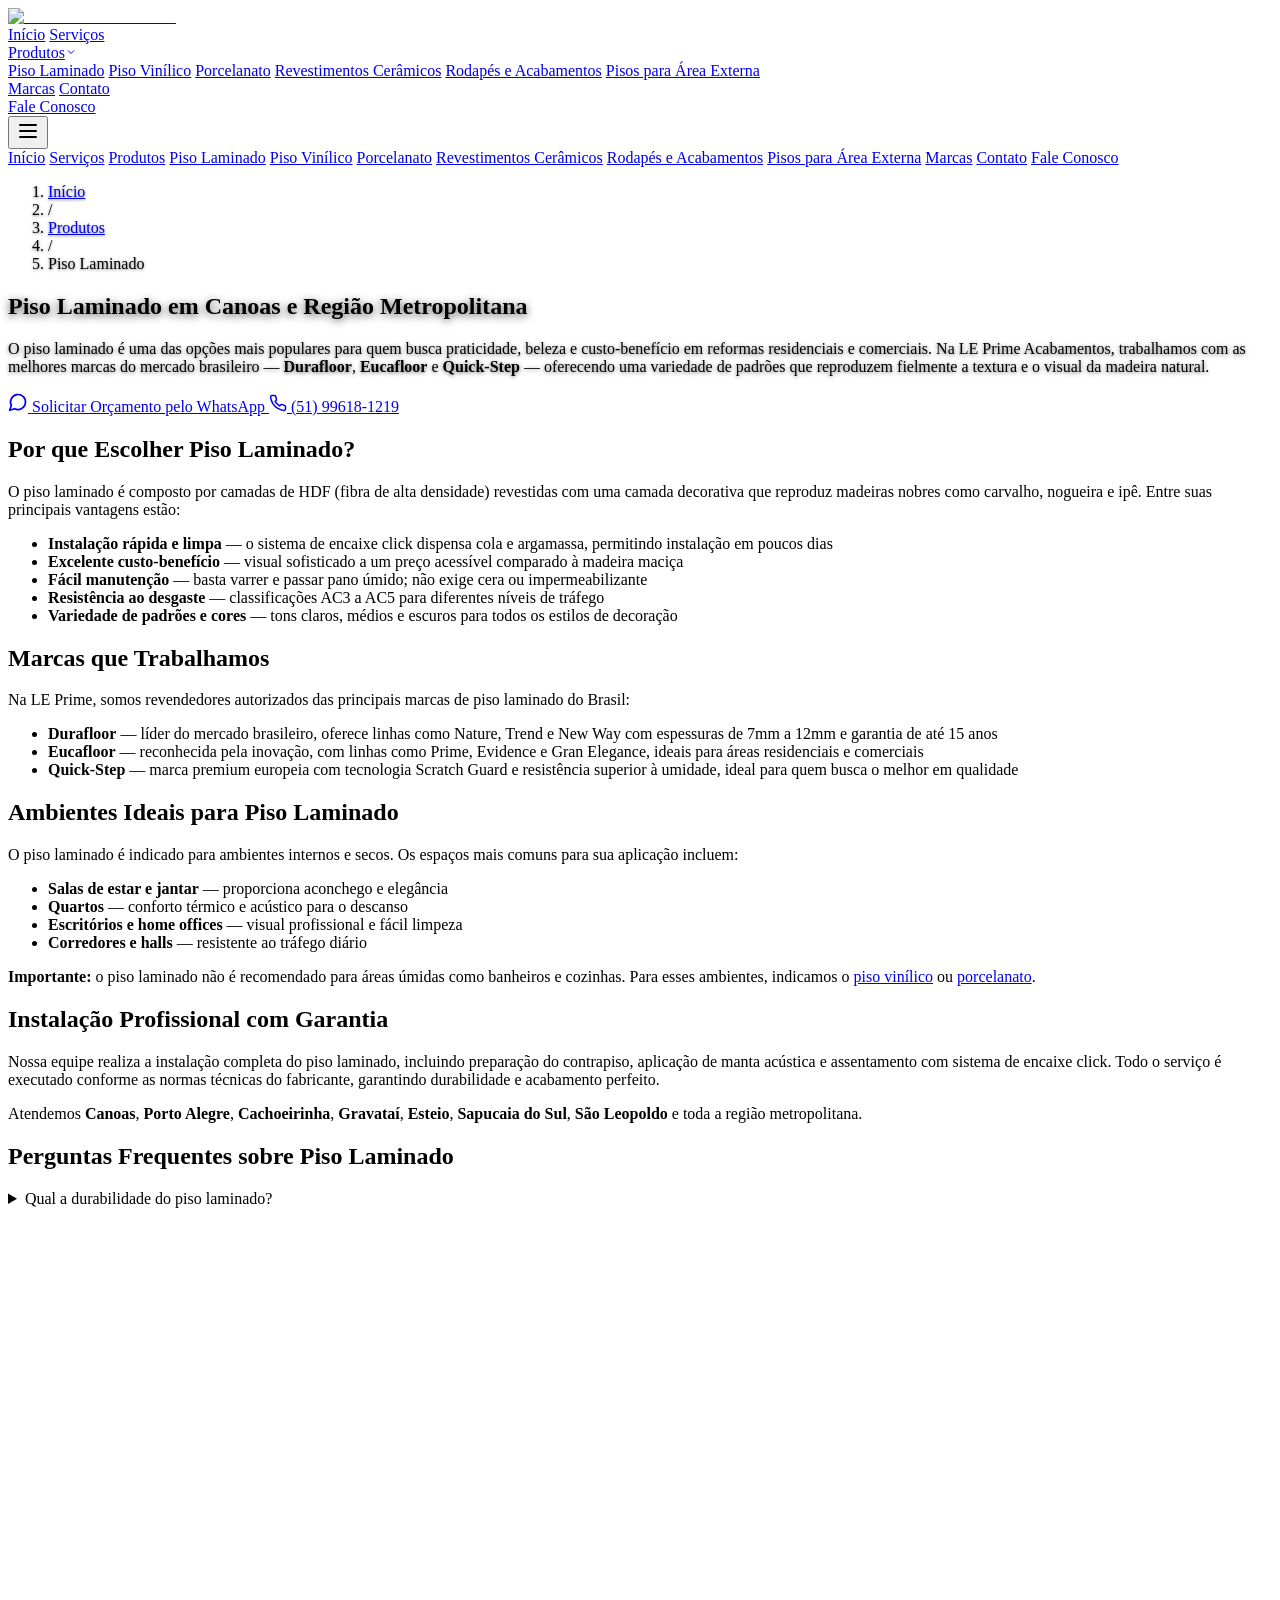
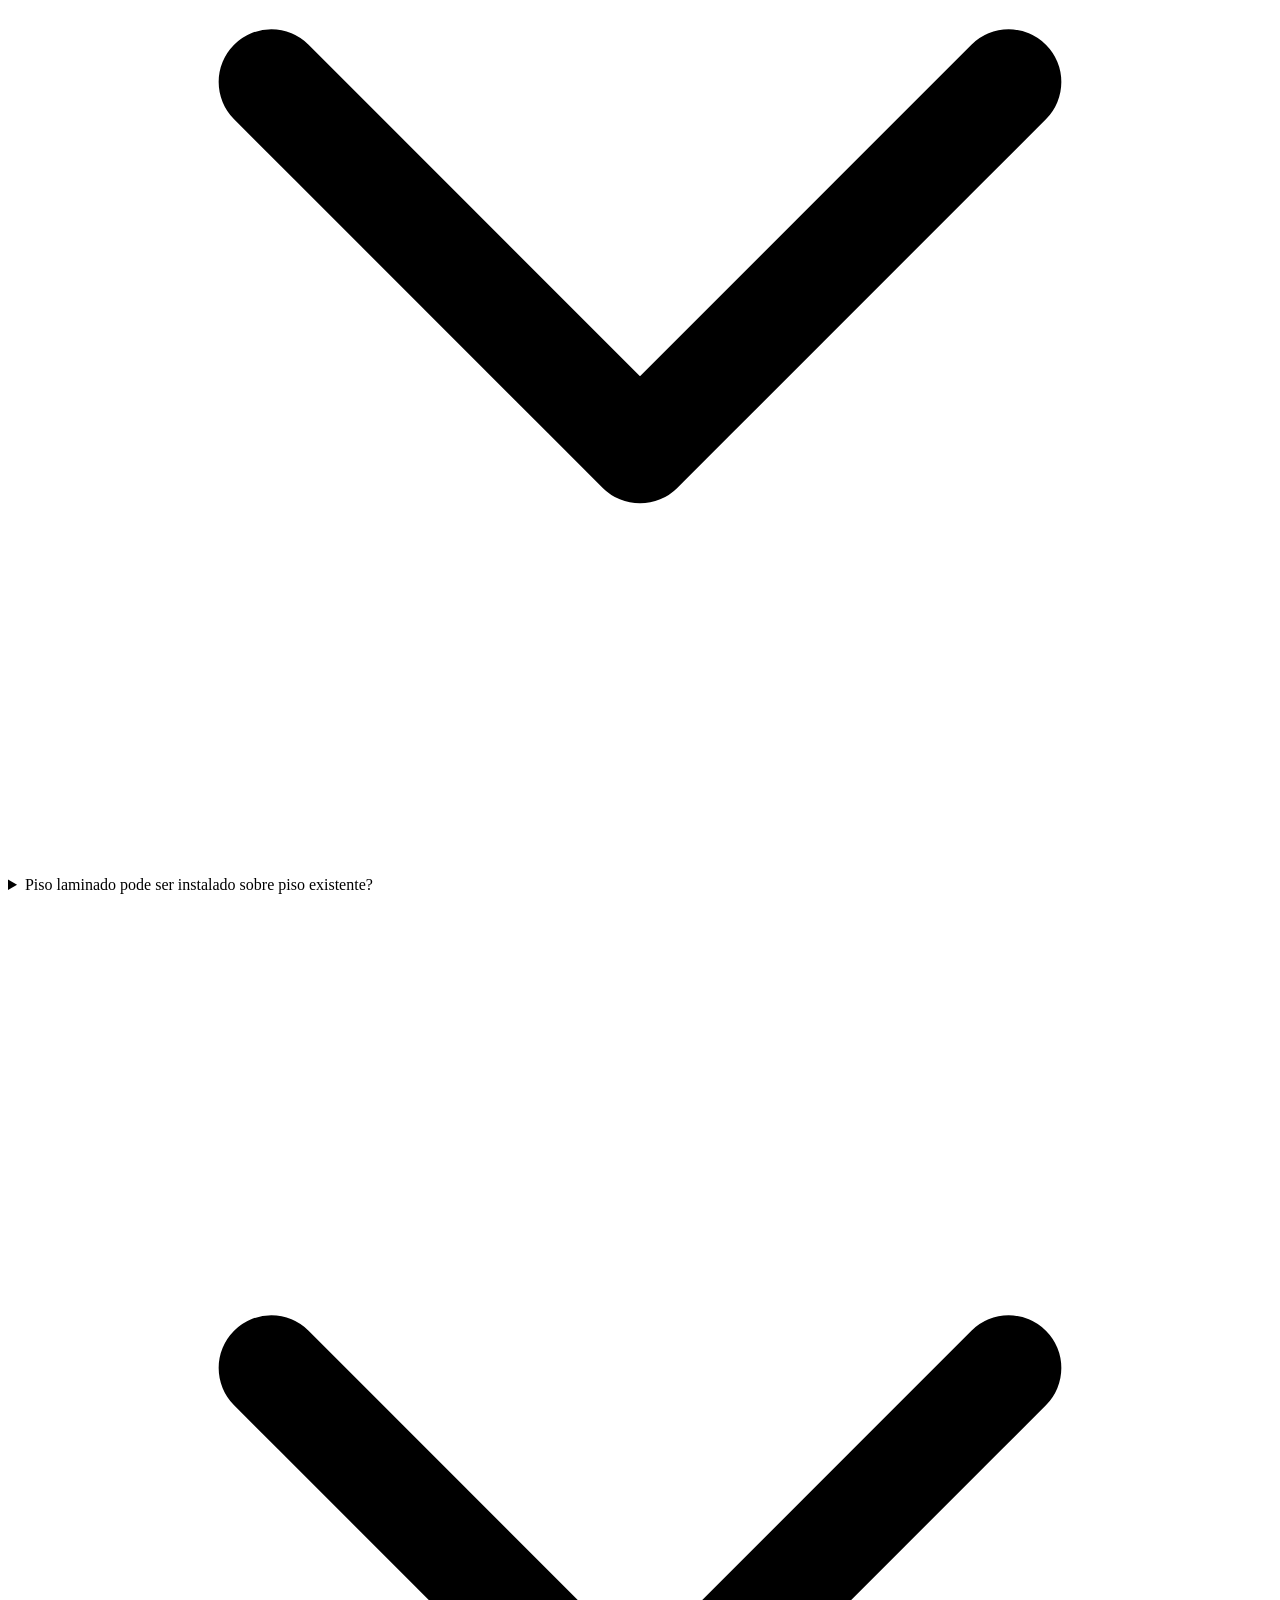
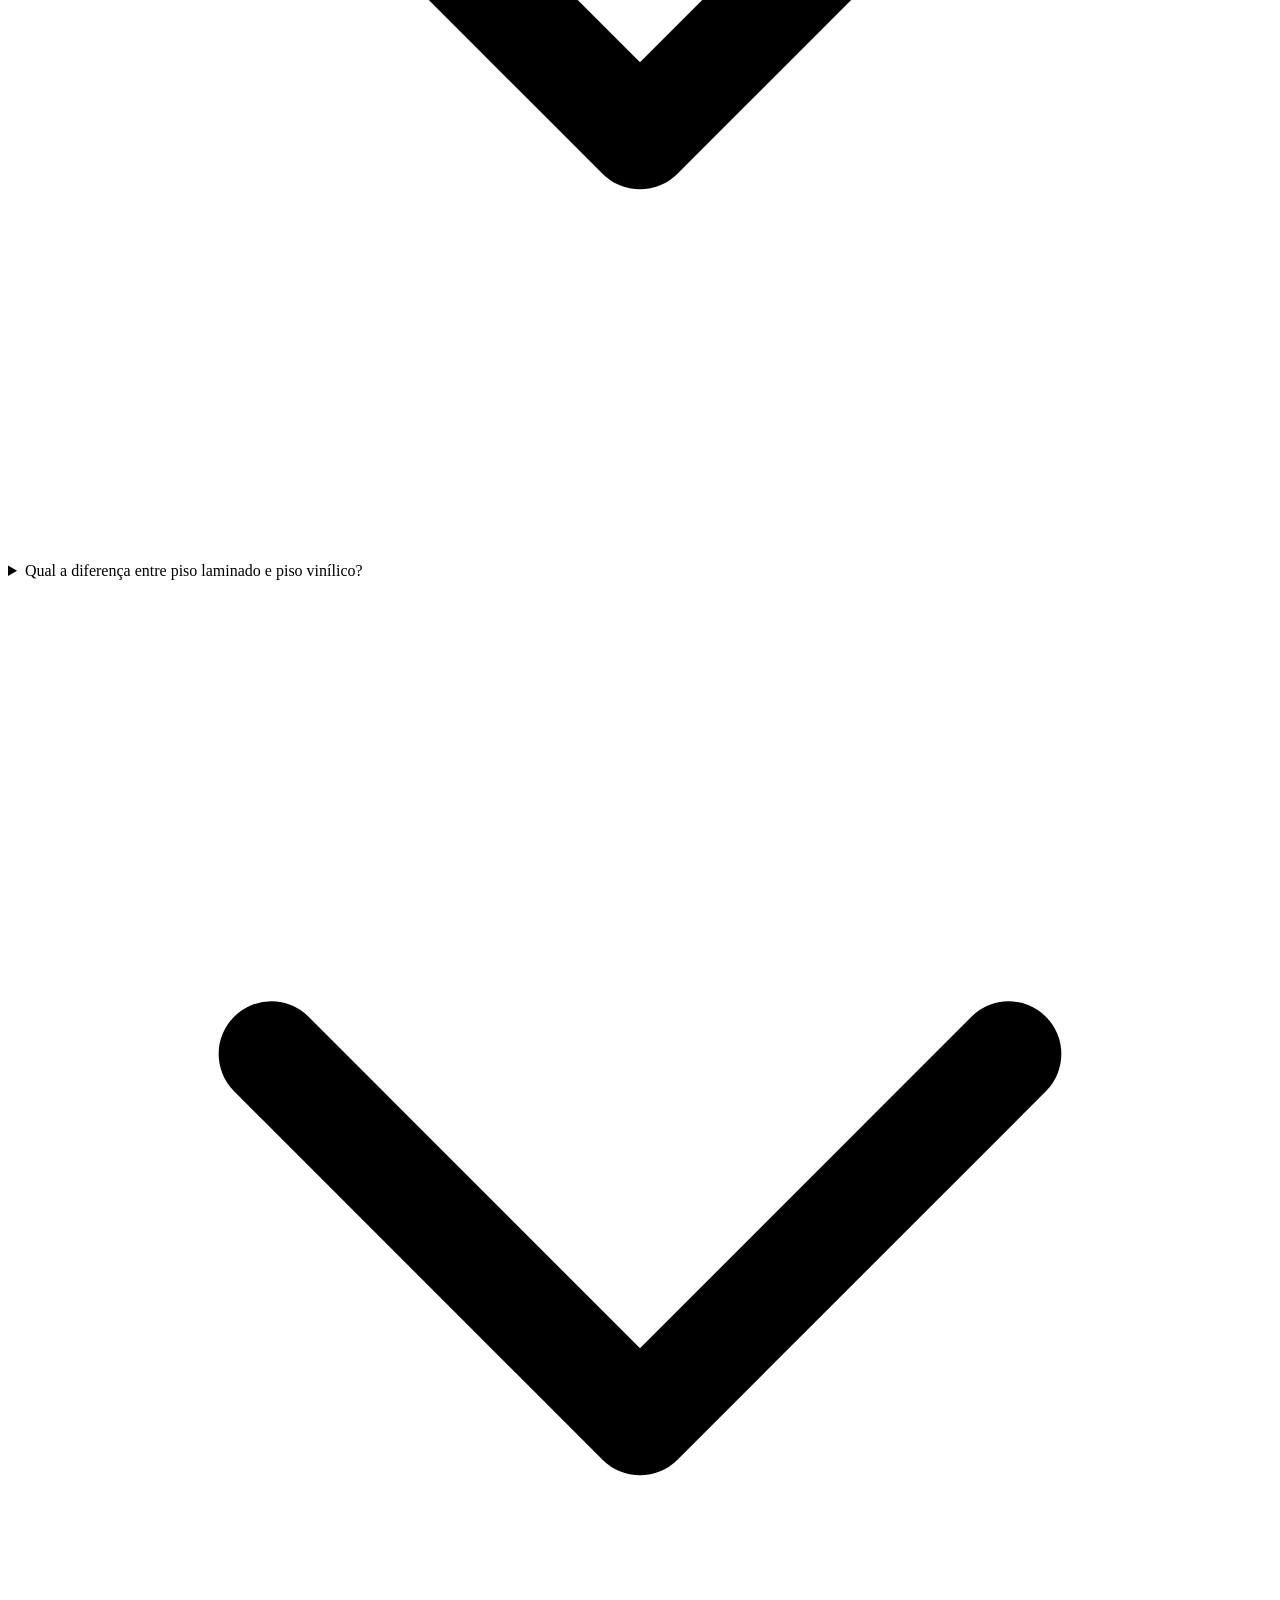
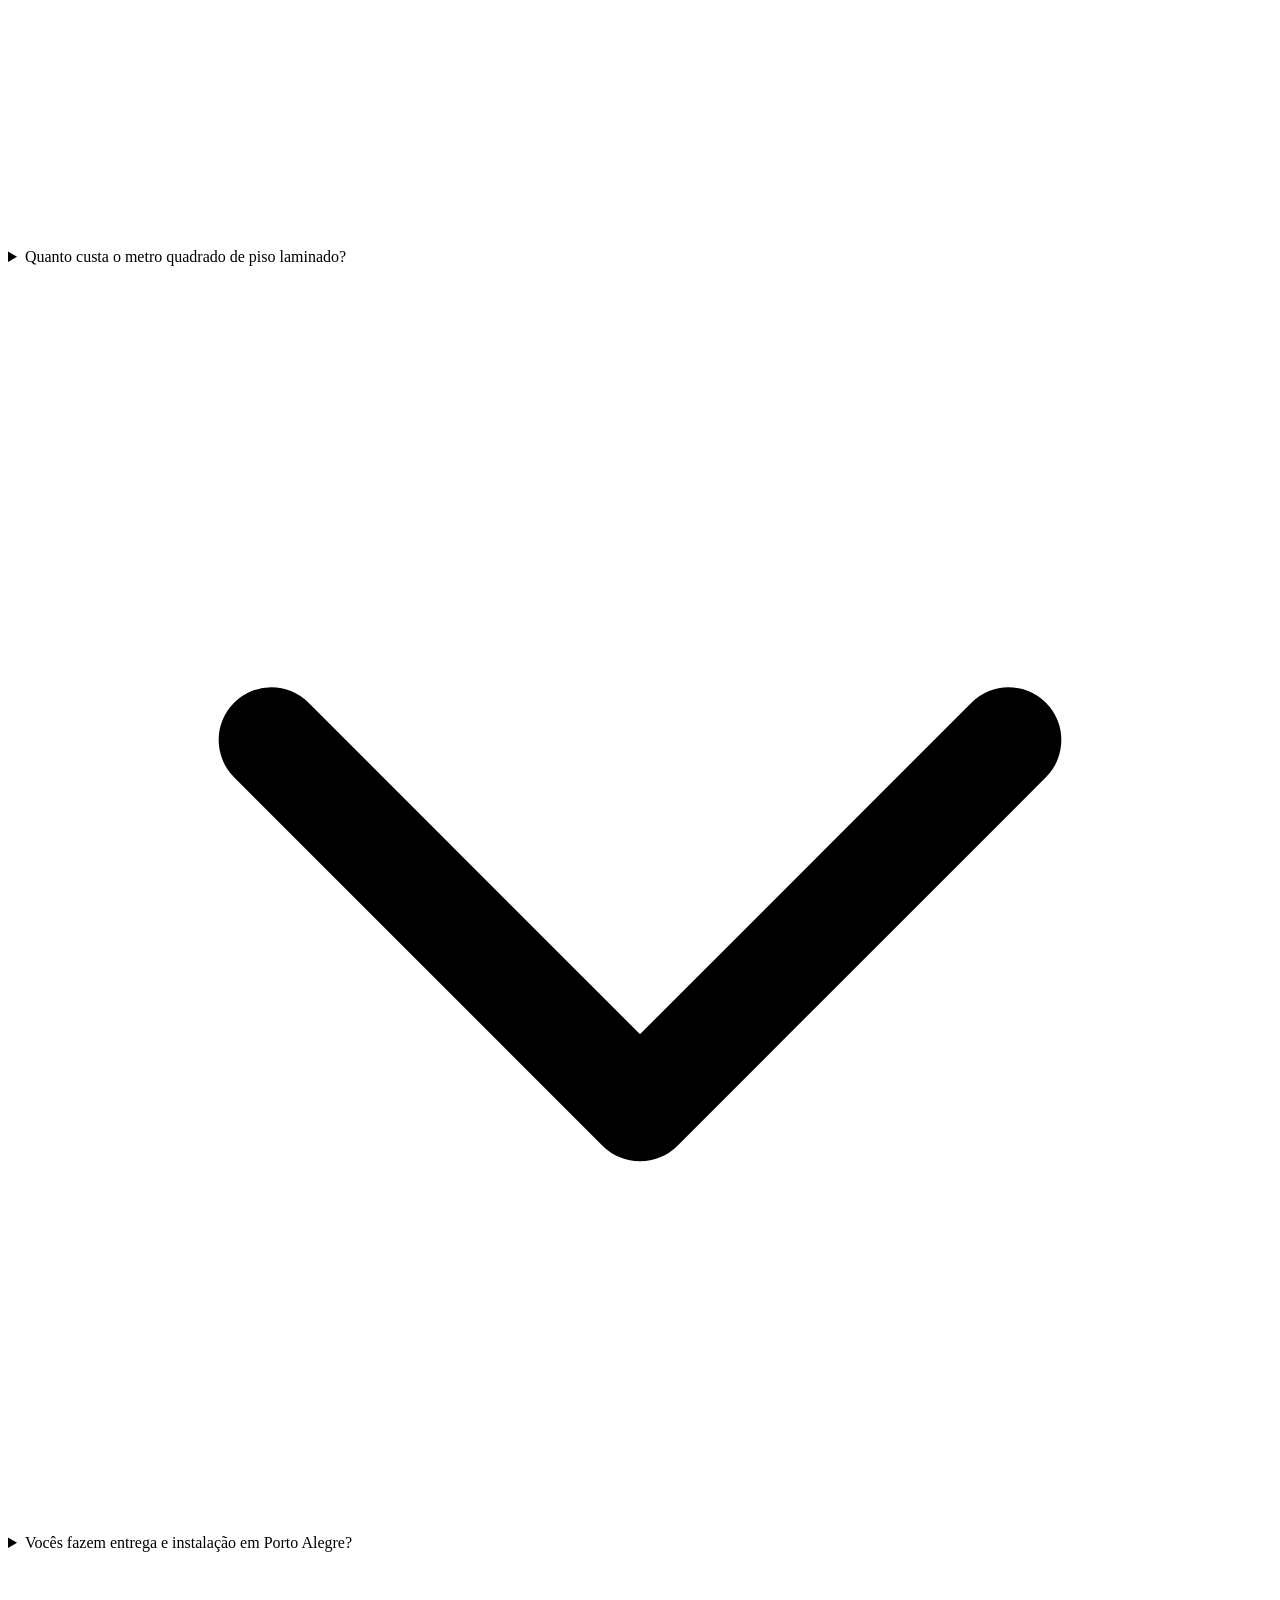
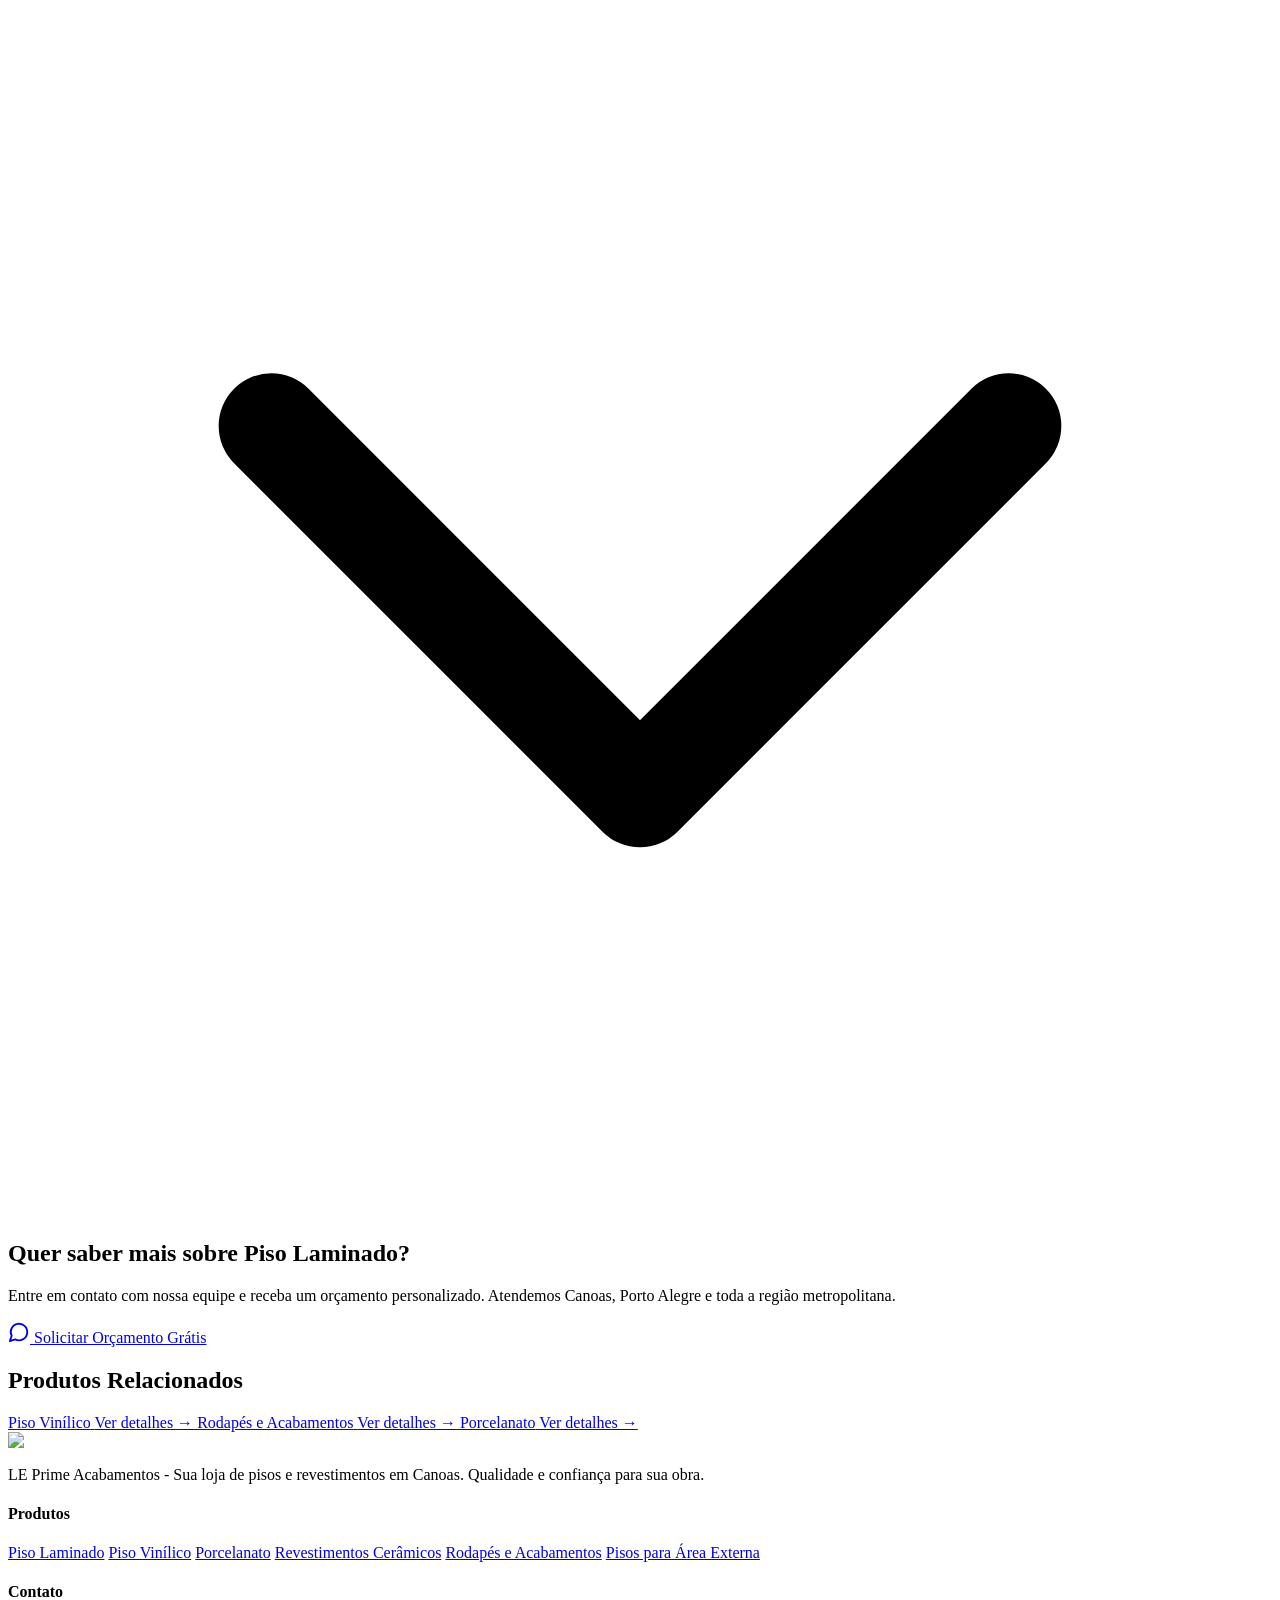
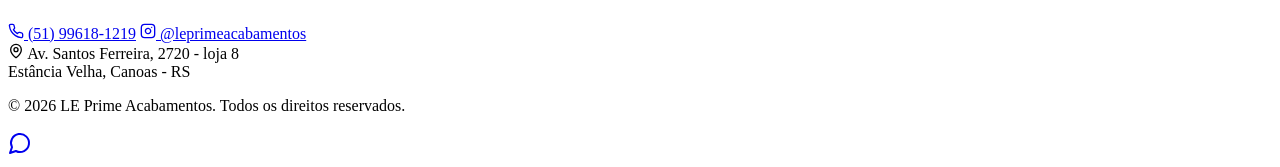
==== commit d481309a: "fix: ajustes visuais Bloco 4 — contraste, links, submenu - Hero: overlay gradiente mais forte (from " ====
--- a/public/produtos/piso-laminado/index.html
+++ b/public/produtos/piso-laminado/index.html
@@ -119,7 +119,19 @@
       <nav class="hidden md:flex items-center gap-8">
         <a href="/" title="Página inicial" class="text-gray-300 hover:text-white font-medium transition-colors">Início</a>
         <a href="/#servicos" title="Nossos serviços" class="text-gray-300 hover:text-white font-medium transition-colors">Serviços</a>
-        <a href="/#produtos" title="Nossos produtos" class="text-white font-medium transition-colors">Produtos</a>
+        <div class="relative group">
+          <a href="/#produtos" title="Nossos produtos" class="text-white font-medium transition-colors inline-flex items-center gap-1">Produtos<svg width="12" height="12" viewBox="0 0 24 24" fill="none" stroke="currentColor" stroke-width="2" class="mt-0.5"><polyline points="6 9 12 15 18 9"/></svg></a>
+          <div class="absolute top-full left-1/2 -translate-x-1/2 pt-2 opacity-0 invisible group-hover:opacity-100 group-hover:visible transition-all duration-200 z-50">
+            <div class="bg-[#243842] border border-[#3d5a6c]/40 rounded-lg shadow-xl py-2 min-w-[220px]">
+            <a href="/produtos/piso-laminado" class="block px-4 py-2 text-sm text-white font-medium bg-[#1a2830]/60 transition-colors">Piso Laminado</a>
+            <a href="/produtos/piso-vinilico" class="block px-4 py-2 text-sm text-gray-300 hover:text-white hover:bg-[#1a2830]/80 transition-colors">Piso Vinílico</a>
+            <a href="/produtos/porcelanato" class="block px-4 py-2 text-sm text-gray-300 hover:text-white hover:bg-[#1a2830]/80 transition-colors">Porcelanato</a>
+            <a href="/produtos/revestimentos-ceramicos" class="block px-4 py-2 text-sm text-gray-300 hover:text-white hover:bg-[#1a2830]/80 transition-colors">Revestimentos Cerâmicos</a>
+            <a href="/produtos/rodapes-acabamentos" class="block px-4 py-2 text-sm text-gray-300 hover:text-white hover:bg-[#1a2830]/80 transition-colors">Rodapés e Acabamentos</a>
+            <a href="/produtos/pisos-area-externa" class="block px-4 py-2 text-sm text-gray-300 hover:text-white hover:bg-[#1a2830]/80 transition-colors">Pisos para Área Externa</a>
+            </div>
+          </div>
+        </div>
         <a href="/#marcas" title="Marcas parceiras" class="text-gray-300 hover:text-white font-medium transition-colors">Marcas</a>
         <a href="/#contato" title="Contato" class="text-gray-300 hover:text-white font-medium transition-colors">Contato</a>
       </nav>
@@ -136,6 +148,12 @@
         <a href="/" class="text-gray-300 hover:text-white font-medium px-2">Início</a>
         <a href="/#servicos" class="text-gray-300 hover:text-white font-medium px-2">Serviços</a>
         <a href="/#produtos" class="text-white font-medium px-2">Produtos</a>
+        <a href="/produtos/piso-laminado" class="text-white text-sm px-6 font-medium">Piso Laminado</a>
+        <a href="/produtos/piso-vinilico" class="text-gray-400 hover:text-white text-sm px-6">Piso Vinílico</a>
+        <a href="/produtos/porcelanato" class="text-gray-400 hover:text-white text-sm px-6">Porcelanato</a>
+        <a href="/produtos/revestimentos-ceramicos" class="text-gray-400 hover:text-white text-sm px-6">Revestimentos Cerâmicos</a>
+        <a href="/produtos/rodapes-acabamentos" class="text-gray-400 hover:text-white text-sm px-6">Rodapés e Acabamentos</a>
+        <a href="/produtos/pisos-area-externa" class="text-gray-400 hover:text-white text-sm px-6">Pisos para Área Externa</a>
         <a href="/#marcas" class="text-gray-300 hover:text-white font-medium px-2">Marcas</a>
         <a href="/#contato" class="text-gray-300 hover:text-white font-medium px-2">Contato</a>
         <a href="https://wa.me/5551996181219" target="_blank" rel="noopener noreferrer" class="inline-flex items-center justify-center rounded-md text-sm font-medium h-9 px-4 bg-[#4fb8a8] text-white hover:bg-[#3da897] mt-2">Fale Conosco</a>
@@ -148,13 +166,13 @@
   <!-- Hero / Breadcrumb -->
   <section class="relative py-16 md:py-24 overflow-hidden">
     <div class="absolute inset-0 z-0">
-      <img alt="Piso laminado de madeira alta resistência — venda e instalação em Canoas e região metropolitana de Porto Alegre" decoding="async" class="object-cover w-full h-full" style="position:absolute;height:100%;width:100%;left:0;top:0;right:0;bottom:0;color:transparent" src="/piso-laminado.webp" fetchpriority="high"/>
-      <div class="absolute inset-0 bg-[#1a2830]/80"></div>
+      <img alt="Piso laminado de madeira alta resistência — venda e instalação em Canoas e região metropolitana de Porto Alegre" decoding="async" class="object-cover w-full h-full" style="position:absolute;height:100%;width:100%;left:0;top:0;right:0;bottom:0;color:transparent;filter:blur(2px);transform:scale(1.05)" src="/piso-laminado.webp" fetchpriority="high"/>
+      <div class="absolute inset-0 bg-gradient-to-r from-[#1a2830] via-[#1a2830]/95 to-[#1a2830]/85"></div>
     </div>
     <div class="container mx-auto px-4 relative z-10">
       <!-- Breadcrumb -->
       <nav aria-label="Breadcrumb" class="mb-6">
-        <ol class="flex items-center gap-2 text-sm text-gray-400">
+        <ol class="flex items-center gap-2 text-sm text-gray-300" style="text-shadow: 0 1px 3px rgba(0,0,0,0.5)">
           <li><a href="/" class="hover:text-white transition-colors">Início</a></li>
           <li><span class="mx-1">/</span></li>
           <li><a href="/#produtos" class="hover:text-white transition-colors">Produtos</a></li>
@@ -162,8 +180,8 @@
           <li class="text-white font-medium">Piso Laminado</li>
         </ol>
       </nav>
-      <h1 class="text-3xl md:text-4xl lg:text-5xl font-bold text-white mb-6 text-balance">Piso Laminado em Canoas e Região Metropolitana</h1>
-      <p class="text-lg md:text-xl text-gray-300 leading-relaxed max-w-3xl">O piso laminado é uma das opções mais populares para quem busca praticidade, beleza e custo-benefício em reformas residenciais e comerciais. Na LE Prime Acabamentos, trabalhamos com as melhores marcas do mercado brasileiro — <strong>Durafloor</strong>, <strong>Eucafloor</strong> e <strong>Quick-Step</strong> — oferecendo uma variedade de padrões que reproduzem fielmente a textura e o visual da madeira natural.</p>
+      <h1 class="text-3xl md:text-4xl lg:text-5xl font-bold text-white mb-6 text-balance" style="text-shadow: 0 2px 8px rgba(0,0,0,0.7)">Piso Laminado em Canoas e Região Metropolitana</h1>
+      <p class="text-lg md:text-xl text-gray-200 leading-relaxed max-w-3xl" style="text-shadow: 0 1px 4px rgba(0,0,0,0.6)">O piso laminado é uma das opções mais populares para quem busca praticidade, beleza e custo-benefício em reformas residenciais e comerciais. Na LE Prime Acabamentos, trabalhamos com as melhores marcas do mercado brasileiro — <strong>Durafloor</strong>, <strong>Eucafloor</strong> e <strong>Quick-Step</strong> — oferecendo uma variedade de padrões que reproduzem fielmente a textura e o visual da madeira natural.</p>
       <div class="flex flex-col sm:flex-row gap-4 mt-8">
         <a href="https://wa.me/5551996181219?text=Olá%21%20Gostaria%20de%20saber%20mais%20sobre%20Piso%20Laminado" target="_blank" rel="noopener noreferrer" class="inline-flex items-center justify-center gap-2 whitespace-nowrap text-sm font-medium h-12 rounded-md px-8 bg-[#25D366] text-white hover:bg-[#128C7E] transition-all shadow-lg">
           <svg width="20" height="20" viewBox="0 0 24 24" fill="none" stroke="currentColor" stroke-width="2" stroke-linecap="round" stroke-linejoin="round"><path d="M7.9 20A9 9 0 1 0 4 16.1L2 22Z"/></svg>
